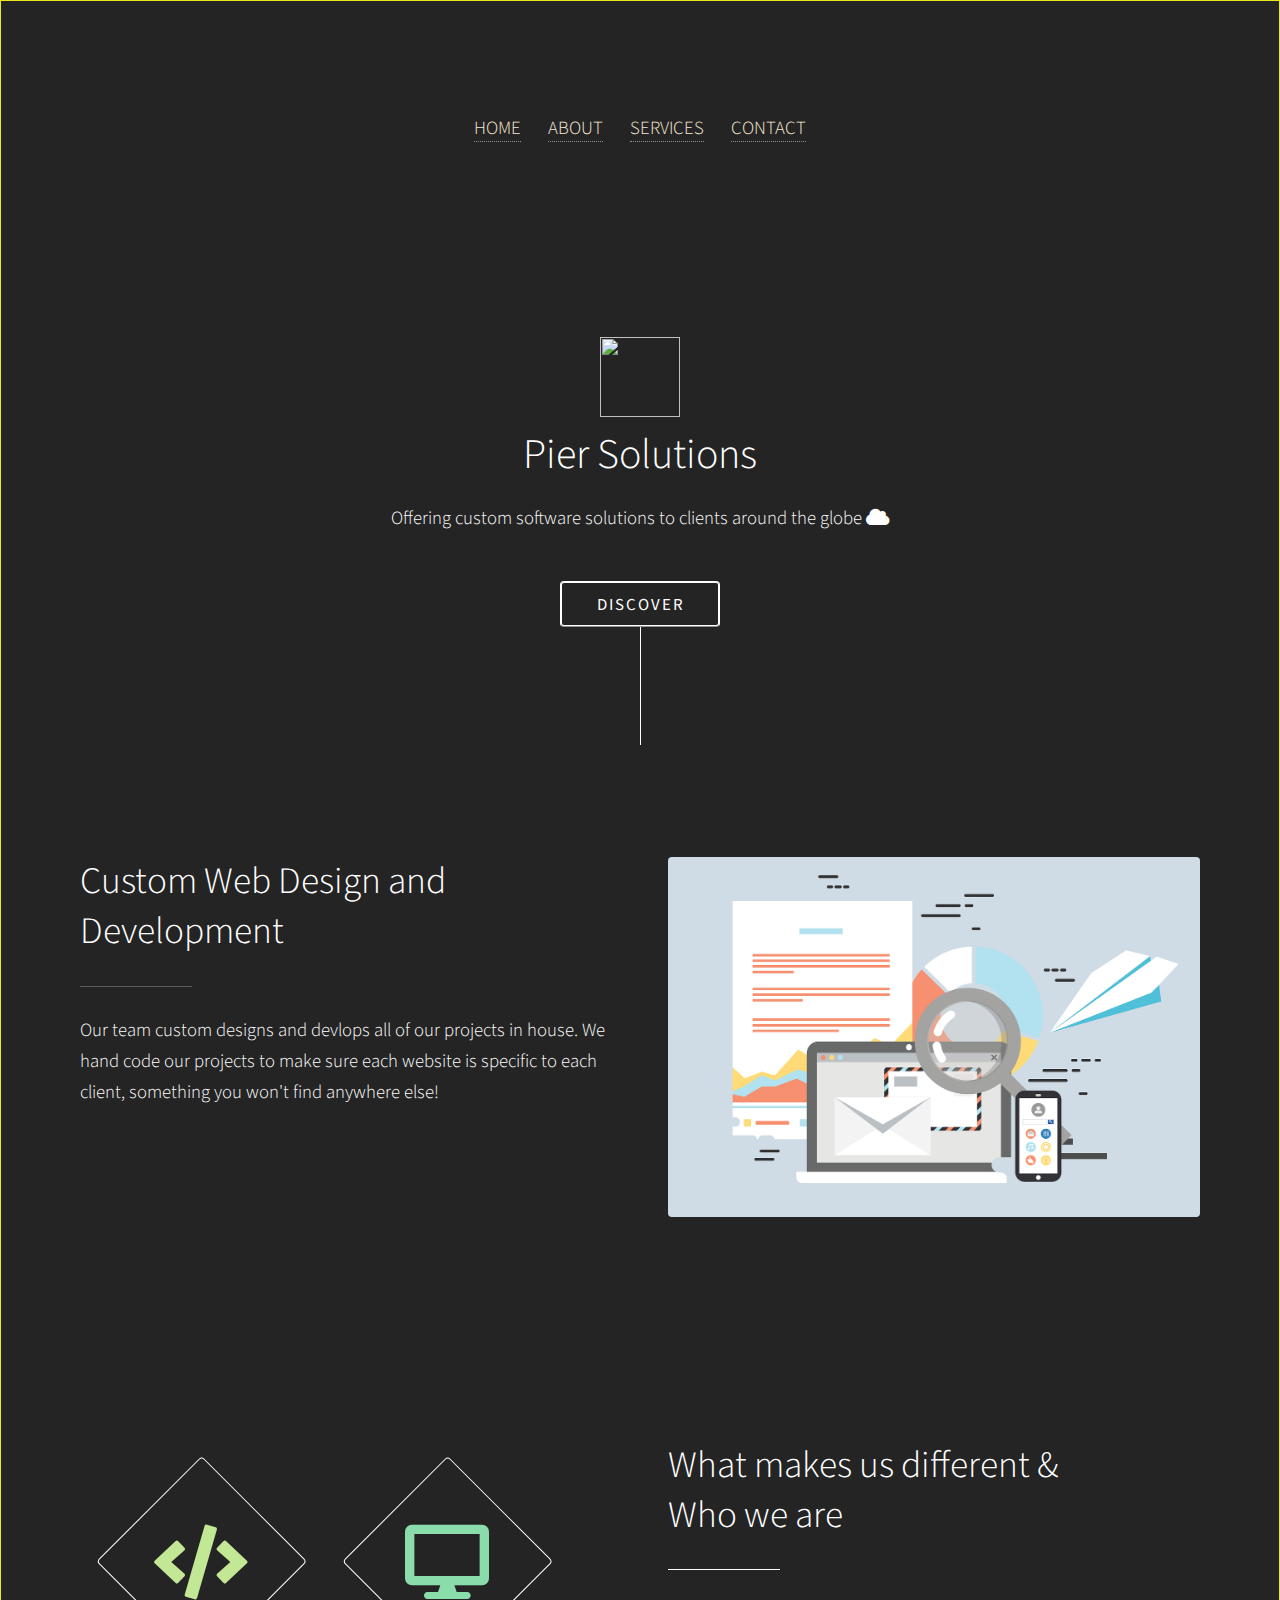
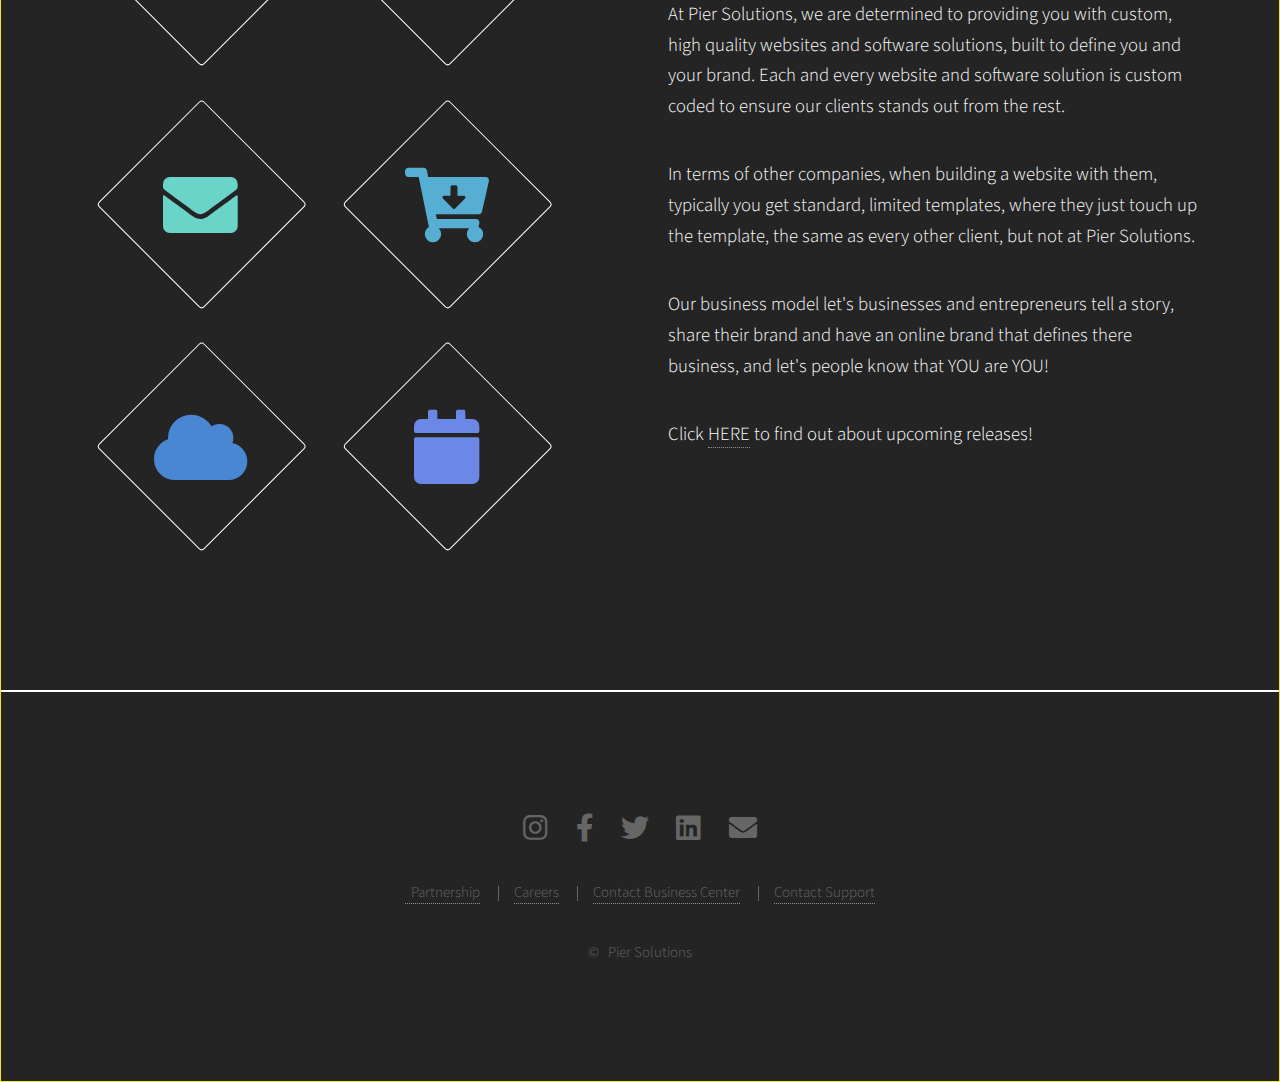
==== index.html @ cbd0a6d7 "Add files via upload" ====
<!DOCTYPE HTML>
<!--
	Photon by HTML5 UP
	html5up.net | @ajlkn
	Free for personal and commercial use under the CCA 3.0 license (html5up.net/license)
-->
<html>
	<head>
		<title>Home | Pier Solutions</title>
		<meta charset="utf-8" />
		<meta name="viewport" content="width=device-width, initial-scale=1, user-scalable=no" />
		<meta name="description" content="At Pier Solutions, we offer custom software solutions to clients around the globe!" />
        <meta name="author" content="Pier Solutions" />
		<link rel="stylesheet" href="assets/css/main.css" />
		<noscript><link rel="stylesheet" href="assets/css/noscript.css" /></noscript>
	</head>
	<body class="is-preload" style="border: 0.5px solid rgb(233, 233, 29);">		
		
		<section id="navbar">
			<ul class="icons">
				<!-- <img style="height: 100px; width: 100px; margin-right: 700px;" src="../piersolutions-master/img/pier-solutions-logo(update).png"> -->

				<li><a href="index.html"><span style="color: antiquewhite;" class="label">HOME</span></a></li>
				<li><a href="about.html"><span style="color: antiquewhite;">ABOUT</span></a></li>
				<div class="dropdown">
					<li><a href="services.html"><span style="color: antiquewhite;">SERVICES</span></a></li>
					<div class="dropdown-content">
					  <a href="services.html#softwaresolutions">SOFTWARE SOLUTIONS</a>
					  <a href="services.html#dashboard">PS SERVICES</a>
					  <a href="services.html">View All</a>
					</div>
				  </div>				
				  <li><a href="contact.html"><span style="color: antiquewhite;">CONTACT</span></a></li>

				

			</ul>
		</section>
	
		<!-- Header -->
			<section id="header">
				<div class="inner">
					<div class="space">
						<div class="stars">
				</div>
			</div>
					<!-- <span class="icon solid major fa-cloud"></span> -->
					<span><img style="height: 80px; width: 80px;" src="../piersolutions-master/img/pier-solutions-logo(update).png"></span>
					<h1> Pier Solutions <strong></strong><br />
					</h1>
					<p>Offering custom software solutions to clients around the globe <span class="icon solid fa-cloud"></span></p>
					<!-- <p>To find out about our newest software release, click below</p> -->
					<ul class="actions special">
						<li><a href="#one" class="button scrolly">Discover</a></li>
					</ul>
					
			</section>
		

		<!-- One -->
			<section id="one" class="main style1">
				<div class="container">
					<div class="row gtr-150">
						<div class="col-6 col-12-medium">
							<header class="major">
								<h2>Custom Web Design and Development<br />
								</h2>
							</header>
							<p>Our team custom designs and devlops all of our projects in house. We hand code our projects to make sure each website is specific to each client, something you won't find anywhere else!</p>
						</div>
						<div class="col-6 col-12-medium imp-medium">
							<span class="image fit"><img src="images/email-4284157_1280.png" alt="" /></span>
						</div>
					</div>
				</div>
			</section>

		<!-- Two -->
			<section id="two" class="main style2">
				<div class="container">
					<div class="row gtr-150">
						<div class="col-6 col-12-medium">
							<ul class="major-icons">
								<li><span class="icon solid style1 major fa-code"></span></li>
								<li><span class="icon solid style2 major fa-desktop"></span></li>
								<li><span class="icon solid style3 major fa-envelope"></span></li>
								<li><span class="icon solid style4 major fa-cart-arrow-down"></span></li>
								<li><span class="icon solid style5 major fa-cloud"></span></li>
								<li><span class="icon solid style6 major fa-calendar"></span></li>
							</ul>
						</div>
						<div class="col-6 col-12-medium">
							<header class="major">
								<h2>What makes us different & <br/>
								Who we are</h2>
							</header>
							<p>At Pier Solutions, we are determined to providing you with custom, high quality websites and software solutions, built to define you and your brand. Each and every website and software solution is custom coded to ensure our clients stands out from the rest.</p>
							<p>In terms of other companies, when building a website with them, typically you get standard, limited templates, where they just touch up the template, the same as every other client, but not at Pier Solutions.</p>
							<p>Our business model let's businesses and entrepreneurs tell a story, share their brand and have an online brand that defines there business, and let's people know that YOU are YOU!</p>
							<p>Click <a href="services.html">HERE</a> to find out about upcoming releases!</p>
						</div>
					</div>
				</div>
			</section>


			


			<!-- partner -->
					<!-- Three -->

		<!-- Five -->
		<!--
			<section id="five" class="main style1">
				<div class="container">
					<header class="major special">
						<h2>Elements</h2>
					</header>

					<section>
						<h4>Text</h4>
						<p>This is <b>bold</b> and this is <strong>strong</strong>. This is <i>italic</i> and this is <em>emphasized</em>.
						This is <sup>superscript</sup> text and this is <sub>subscript</sub> text.
						This is <u>underlined</u> and this is code: <code>for (;;) { ... }</code>. Finally, <a href="#">this is a link</a>.</p>
						<hr />
						<header>
							<h4>Heading with a Subtitle</h4>
							<p>Lorem ipsum dolor sit amet nullam id egestas urna aliquam</p>
						</header>
						<p>Nunc lacinia ante nunc ac lobortis. Interdum adipiscing gravida odio porttitor sem non mi integer non faucibus ornare mi ut ante amet placerat aliquet. Volutpat eu sed ante lacinia sapien lorem accumsan varius montes viverra nibh in adipiscing blandit tempus accumsan.</p>
						<header>
							<h5>Heading with a Subtitle</h5>
							<p>Lorem ipsum dolor sit amet nullam id egestas urna aliquam</p>
						</header>
						<p>Nunc lacinia ante nunc ac lobortis. Interdum adipiscing gravida odio porttitor sem non mi integer non faucibus ornare mi ut ante amet placerat aliquet. Volutpat eu sed ante lacinia sapien lorem accumsan varius montes viverra nibh in adipiscing blandit tempus accumsan.</p>
						<hr />
						<h2>Heading Level 2</h2>
						<h3>Heading Level 3</h3>
						<h4>Heading Level 4</h4>
						<h5>Heading Level 5</h5>
						<h6>Heading Level 6</h6>
						<hr />
						<h5>Blockquote</h5>
						<blockquote>Fringilla nisl. Donec accumsan interdum nisi, quis tincidunt felis sagittis eget tempus euismod. Vestibulum ante ipsum primis in faucibus vestibulum. Blandit adipiscing eu felis iaculis volutpat ac adipiscing accumsan faucibus. Vestibulum ante ipsum primis in faucibus lorem ipsum dolor sit amet nullam adipiscing eu felis.</blockquote>
						<h5>Preformatted</h5>
						<pre><code>i = 0;

while (!deck.isInOrder()) {
print 'Iteration ' + i;
deck.shuffle();
i++;
}

print 'It took ' + i + ' iterations to sort the deck.';</code></pre>
					</section>

					<section>
						<h4>Lists</h4>
						<div class="row">
							<div class="col-6 col-12-medium">
								<h5>Unordered</h5>
								<ul>
									<li>Dolor pulvinar etiam.</li>
									<li>Sagittis adipiscing.</li>
									<li>Felis enim feugiat.</li>
								</ul>
								<h5>Alternate</h5>
								<ul class="alt">
									<li>Dolor pulvinar etiam.</li>
									<li>Sagittis adipiscing.</li>
									<li>Felis enim feugiat.</li>
								</ul>
							</div>
							<div class="col-6 col-12-medium">
								<h5>Ordered</h5>
								<ol>
									<li>Dolor pulvinar etiam.</li>
									<li>Etiam vel felis viverra.</li>
									<li>Felis enim feugiat.</li>
									<li>Dolor pulvinar etiam.</li>
									<li>Etiam vel felis lorem.</li>
									<li>Felis enim et feugiat.</li>
								</ol>
								<h5>Icons</h5>
								<ul class="icons">
									<li><a href="#" class="icon brands fa-twitter"><span class="label">Twitter</span></a></li>
									<li><a href="#" class="icon brands fa-facebook-f"><span class="label">Facebook</span></a></li>
									<li><a href="#" class="icon brands fa-instagram"><span class="label">Instagram</span></a></li>
									<li><a href="#" class="icon brands fa-github"><span class="label">Github</span></a></li>
								</ul>
							</div>
						</div>
						<h5>Actions</h5>
						<div class="row">
							<div class="col-6 col-12-medium">
								<ul class="actions">
									<li><a href="#" class="button primary">Default</a></li>
									<li><a href="#" class="button">Default</a></li>
								</ul>
								<ul class="actions small">
									<li><a href="#" class="button primary small">Small</a></li>
									<li><a href="#" class="button small">Small</a></li>
								</ul>
								<ul class="actions stacked">
									<li><a href="#" class="button primary">Default</a></li>
									<li><a href="#" class="button">Default</a></li>
								</ul>
								<ul class="actions stacked">
									<li><a href="#" class="button primary small">Small</a></li>
									<li><a href="#" class="button small">Small</a></li>
								</ul>
							</div>
							<div class="col-6 col-12-medium">
								<ul class="actions stacked">
									<li><a href="#" class="button primary fit">Default</a></li>
									<li><a href="#" class="button fit">Default</a></li>
								</ul>
								<ul class="actions stacked">
									<li><a href="#" class="button primary small fit">Small</a></li>
									<li><a href="#" class="button small fit">Small</a></li>
								</ul>
							</div>
						</div>
					</section>

					<section>
						<h4>Table</h4>
						<h5>Default</h5>
						<div class="table-wrapper">
							<table>
								<thead>
									<tr>
										<th>Name</th>
										<th>Description</th>
										<th>Price</th>
									</tr>
								</thead>
								<tbody>
									<tr>
										<td>Item One</td>
										<td>Ante turpis integer aliquet porttitor.</td>
										<td>29.99</td>
									</tr>
									<tr>
										<td>Item Two</td>
										<td>Vis ac commodo adipiscing arcu aliquet.</td>
										<td>19.99</td>
									</tr>
									<tr>
										<td>Item Three</td>
										<td> Morbi faucibus arcu accumsan lorem.</td>
										<td>29.99</td>
									</tr>
									<tr>
										<td>Item Four</td>
										<td>Vitae integer tempus condimentum.</td>
										<td>19.99</td>
									</tr>
									<tr>
										<td>Item Five</td>
										<td>Ante turpis integer aliquet porttitor.</td>
										<td>29.99</td>
									</tr>
								</tbody>
								<tfoot>
									<tr>
										<td colspan="2"></td>
										<td>100.00</td>
									</tr>
								</tfoot>
							</table>
						</div>

						<h5>Alternate</h5>
						<div class="table-wrapper">
							<table class="alt">
								<thead>
									<tr>
										<th>Name</th>
										<th>Description</th>
										<th>Price</th>
									</tr>
								</thead>
								<tbody>
									<tr>
										<td>Item One</td>
										<td>Ante turpis integer aliquet porttitor.</td>
										<td>29.99</td>
									</tr>
									<tr>
										<td>Item Two</td>
										<td>Vis ac commodo adipiscing arcu aliquet.</td>
										<td>19.99</td>
									</tr>
									<tr>
										<td>Item Three</td>
										<td> Morbi faucibus arcu accumsan lorem.</td>
										<td>29.99</td>
									</tr>
									<tr>
										<td>Item Four</td>
										<td>Vitae integer tempus condimentum.</td>
										<td>19.99</td>
									</tr>
									<tr>
										<td>Item Five</td>
										<td>Ante turpis integer aliquet porttitor.</td>
										<td>29.99</td>
									</tr>
								</tbody>
								<tfoot>
									<tr>
										<td colspan="2"></td>
										<td>100.00</td>
									</tr>
								</tfoot>
							</table>
						</div>
					</section>

					<section>
						<h4>Buttons</h4>
						<ul class="actions">
							<li><a href="#" class="button primary">Primary</a></li>
							<li><a href="#" class="button">Default</a></li>
						</ul>
						<ul class="actions">
							<li><a href="#" class="button large">Large</a></li>
							<li><a href="#" class="button">Default</a></li>
							<li><a href="#" class="button small">Small</a></li>
						</ul>
						<ul class="actions fit">
							<li><a href="#" class="button fit">Fit</a></li>
							<li><a href="#" class="button primary fit">Fit</a></li>
							<li><a href="#" class="button fit">Fit</a></li>
						</ul>
						<ul class="actions fit small">
							<li><a href="#" class="button primary fit small">Fit + Small</a></li>
							<li><a href="#" class="button fit small">Fit + Small</a></li>
							<li><a href="#" class="button primary fit small">Fit + Small</a></li>
						</ul>
						<ul class="actions">
							<li><a href="#" class="button primary icon solid fa-download">Icon</a></li>
							<li><a href="#" class="button icon solid fa-download">Icon</a></li>
						</ul>
						<ul class="actions">
							<li><span class="button primary disabled">Disabled</span></li>
							<li><span class="button disabled">Disabled</span></li>
						</ul>
					</section>

					<section>
						<h4>Form</h4>
						<form method="post" action="#">
							<div class="row gtr-uniform gtr-50">
								<div class="col-6 col-12-xsmall">
									<input type="text" name="demo-name" id="demo-name" value="" placeholder="Name" />
								</div>
								<div class="col-6 col-12-xsmall">
									<input type="email" name="demo-email" id="demo-email" value="" placeholder="Email" />
								</div>
								<div class="col-12">
									<select name="demo-category" id="demo-category">
										<option value="">- Category -</option>
										<option value="1">Manufacturing</option>
										<option value="1">Shipping</option>
										<option value="1">Administration</option>
										<option value="1">Human Resources</option>
									</select>
								</div>
								<div class="col-4 col-12-small">
									<input type="radio" id="demo-priority-low" name="demo-priority" checked>
									<label for="demo-priority-low">Low</label>
								</div>
								<div class="col-4 col-12-small">
									<input type="radio" id="demo-priority-normal" name="demo-priority">
									<label for="demo-priority-normal">Normal</label>
								</div>
								<div class="col-4 col-12-small">
									<input type="radio" id="demo-priority-high" name="demo-priority">
									<label for="demo-priority-high">High</label>
								</div>
								<div class="col-6 col-12-small">
									<input type="checkbox" id="demo-copy" name="demo-copy">
									<label for="demo-copy">Email me a copy</label>
								</div>
								<div class="col-6 col-12-small">
									<input type="checkbox" id="demo-human" name="demo-human" checked>
									<label for="demo-human">Not a robot</label>
								</div>
								<div class="col-12">
									<textarea name="demo-message" id="demo-message" placeholder="Enter your message" rows="6"></textarea>
								</div>
								<div class="col-12">
									<ul class="actions">
										<li><input type="submit" value="Send Message" class="primary" /></li>
										<li><input type="reset" value="Reset" /></li>
									</ul>
								</div>
							</div>
						</form>
					</section>

					<section>
						<h4>Image</h4>
						<h5>Fit</h5>
						<div class="box alt">
							<div class="row gtr-uniform gtr-50">
								<div class="col-12"><span class="image fit"><img src="images/pic06.jpg" alt="" /></span></div>
								<div class="col-4"><span class="image fit"><img src="images/pic02.jpg" alt="" /></span></div>
								<div class="col-4"><span class="image fit"><img src="images/pic03.jpg" alt="" /></span></div>
								<div class="col-4"><span class="image fit"><img src="images/pic04.jpg" alt="" /></span></div>
								<div class="col-4"><span class="image fit"><img src="images/pic03.jpg" alt="" /></span></div>
								<div class="col-4"><span class="image fit"><img src="images/pic04.jpg" alt="" /></span></div>
								<div class="col-4"><span class="image fit"><img src="images/pic02.jpg" alt="" /></span></div>
								<div class="col-4"><span class="image fit"><img src="images/pic04.jpg" alt="" /></span></div>
								<div class="col-4"><span class="image fit"><img src="images/pic02.jpg" alt="" /></span></div>
								<div class="col-4"><span class="image fit"><img src="images/pic03.jpg" alt="" /></span></div>
							</div>
						</div>
						<h5>Left &amp; Right</h5>
						<p><span class="image left"><img src="images/pic05.jpg" alt="" /></span>Fringilla nisl. Donec accumsan interdum nisi, quis tincidunt felis sagittis eget. tempus euismod. Vestibulum ante ipsum primis in faucibus vestibulum. Blandit adipiscing eu felis iaculis volutpat ac adipiscing accumsan eu faucibus. Integer ac pellentesque praesent tincidunt felis sagittis eget. tempus euismod. Vestibulum ante ipsum primis in faucibus vestibulum. Blandit adipiscing eu felis iaculis volutpat ac adipiscing accumsan eu faucibus. Integer ac pellentesque praesent. Donec accumsan interdum nisi, quis tincidunt felis sagittis eget. tempus euismod. Vestibulum ante ipsum primis in faucibus vestibulum. Blandit adipiscing eu felis iaculis volutpat ac adipiscing accumsan eu faucibus. Integer ac pellentesque praesent tincidunt felis sagittis eget. tempus euismod. Vestibulum ante ipsum primis in faucibus vestibulum. Blandit adipiscing eu felis iaculis volutpat ac adipiscing accumsan eu faucibus. Integer ac pellentesque praesent. Blandit adipiscing eu felis iaculis volutpat ac adipiscing accumsan eu faucibus. Integer ac pellentesque praesent tincidunt felis sagittis eget. tempus euismod. Vestibulum ante ipsum primis in faucibus vestibulum. Blandit adipiscing eu felis iaculis volutpat ac adipiscing accumsan eu faucibus. Integer ac pellentesque praesent.</p>
						<p><span class="image right"><img src="images/pic05.jpg" alt="" /></span>Fringilla nisl. Donec accumsan interdum nisi, quis tincidunt felis sagittis eget. tempus euismod. Vestibulum ante ipsum primis in faucibus vestibulum. Blandit adipiscing eu felis iaculis volutpat ac adipiscing accumsan eu faucibus. Integer ac pellentesque praesent tincidunt felis sagittis eget. tempus euismod. Vestibulum ante ipsum primis in faucibus vestibulum. Blandit adipiscing eu felis iaculis volutpat ac adipiscing accumsan eu faucibus. Integer ac pellentesque praesent. Donec accumsan interdum nisi, quis tincidunt felis sagittis eget. tempus euismod. Vestibulum ante ipsum primis in faucibus vestibulum. Blandit adipiscing eu felis iaculis volutpat ac adipiscing accumsan eu faucibus. Integer ac pellentesque praesent tincidunt felis sagittis eget. tempus euismod. Vestibulum ante ipsum primis in faucibus vestibulum. Blandit adipiscing eu felis iaculis volutpat ac adipiscing accumsan eu faucibus. Integer ac pellentesque praesent. Blandit adipiscing eu felis iaculis volutpat ac adipiscing accumsan eu faucibus. Integer ac pellentesque praesent tincidunt felis sagittis eget. tempus euismod. Vestibulum ante ipsum primis in faucibus vestibulum. Blandit adipiscing eu felis iaculis volutpat ac adipiscing accumsan eu faucibus. Integer ac pellentesque praesent.</p>
					</section>

				</div>
			</section>
		-->
<hr class="new5">
<style>

 hr.new5 {
  border: 0.25px solid white;
}
</style>
		<!-- Footer -->
		<section id="footer">
			<ul class="icons">
				<li><a href="https://instagram.com/piersolutions.ca" class="icon brands alt fa-instagram"><span class="label">Instagram</span></a></li>
				<li><a href="https://facebook.com/piersolutions" class="icon brands alt fa-facebook-f"><span class="label">Facebook</span></a></li>
				<li><a href="https://twitter.com/piersolutionsca" class="icon brands alt fa-twitter"><span class="label">Twitter</span></a></li>
				<li><a href="https://linkedin.com/in/piersolutions" class="icon brands alt fa-linkedin"><span class="label">GitHub</span></a></li>
				<li><a href="mailto:contact@piersolutions.ca" class="icon solid alt fa-envelope"><span class="label">Email</span></a></li>

			</ul>
			<ul class="copyright">
				<a href="partnership.html"><li><span>&nbsp; Partnership</span></li></a>
				<a href="careers.html"><li><span>Careers</span></a></li>
				<a href="businesscentercontact.html"><li><span>Contact Business Center</span></a></li>
				<a href="contact.html"><li><span>Contact Support</span></a></li>
			</ul>
			<ul class="copyright">
				<li><span>&copy; &nbsp; Pier Solutions</span></li>
			</ul>
		</section>

		<!-- Scripts -->
			<script src="assets/js/jquery.min.js"></script>
			<script src="assets/js/jquery.scrolly.min.js"></script>
			<script src="assets/js/browser.min.js"></script>
			<script src="assets/js/breakpoints.min.js"></script>
			<script src="assets/js/util.js"></script>
			<script src="assets/js/main.js"></script>

	</body>
</html>
---- assets/css/main.css ----
@import url("fontawesome-all.min.css");
@import url("https://fonts.googleapis.com/css?family=Source+Sans+Pro:300,300italic,400,400italic");

/*
	Photon by HTML5 UP
	html5up.net | @ajlkn
	Free for personal and commercial use under the CCA 3.0 license (html5up.net/license)
*/

html, body, div, span, applet, object,
iframe, h1, h2, h3, h4, h5, h6, p, blockquote,
pre, a, abbr, acronym, address, big, cite,
code, del, dfn, em, img, ins, kbd, q, s, samp,
small, strike, strong, sub, sup, tt, var, b,
u, i, center, dl, dt, dd, ol, ul, li, fieldset,
form, label, legend, table, caption, tbody,
tfoot, thead, tr, th, td, article, aside,
canvas, details, embed, figure, figcaption,
footer, header, hgroup, menu, nav, output, ruby,
section, summary, time, mark, audio, video {
	margin: 0;
	padding: 0;
	border: 0;
	font-size: 100%;
	font: inherit;
	vertical-align: baseline;}

article, aside, details, figcaption, figure,
footer, header, hgroup, menu, nav, section {
	display: block;}

body {
	line-height: 1;
}

ol, ul {
	list-style: none;
}

blockquote, q {
	quotes: none;
}

	blockquote:before, blockquote:after, q:before, q:after {
		content: '';
		content: none;
	}

table {
	border-collapse: collapse;
	border-spacing: 0;
}

body {
	-webkit-text-size-adjust: none;
}

mark {
	background-color: transparent;
	color: inherit;
}

input::-moz-focus-inner {
	border: 0;
	padding: 0;
}

input, select, textarea {
	-moz-appearance: none;
	-webkit-appearance: none;
	-ms-appearance: none;
	appearance: none;
}

/* Basic */

	html {
		box-sizing: border-box;
	}

	*, *:before, *:after {
		box-sizing: inherit;
	}

	body {
		background-color: #242424;
		color: #666;
		/* background: url('../../images/papers.co-au82-macbook-background-official-apple-pop-dark-illustration-art-36-3840x2400-4k-wallpaper.jpg'); */
	}

		body.is-preload *, body.is-preload *:before, body.is-preload *:after {
			-moz-animation: none !important;
			-webkit-animation: none !important;
			-ms-animation: none !important;
			animation: none !important;
			-moz-transition: none !important;
			-webkit-transition: none !important;
			-ms-transition: none !important;
			transition: none !important;
		}

	body, input, select, textarea {
		color: #666;
		font-family: "Source Sans Pro", Helvetica, sans-serif;
		font-size: 16pt;
		font-weight: 300;
		line-height: 1.65em;
	}

	a {
		-moz-transition: color 0.2s ease-in-out, border-color 0.2s ease-in-out;
		-webkit-transition: color 0.2s ease-in-out, border-color 0.2s ease-in-out;
		-ms-transition: color 0.2s ease-in-out, border-color 0.2s ease-in-out;
		transition: color 0.2s ease-in-out, border-color 0.2s ease-in-out;
		border-bottom: dotted 1px #666;
		color: inherit;
		text-decoration: none;
	}

		a:hover {
			border-bottom-color: transparent !important;
			color: #6bd4c8;
		}

	strong, b {
		color: #555;
		font-weight: 400;
	}

	em, i {
		font-style: italic;
	}

	p {
		margin: 0 0 2em 0;
	}

	h1, h2, h3, h4, h5, h6 {
		color: #555;
		line-height: 1em;
		margin: 0 0 1em 0;
	}

		h1 a, h2 a, h3 a, h4 a, h5 a, h6 a {
			color: inherit;
			text-decoration: none;
		}

	h1 {
		font-size: 2.25em;
		line-height: 1.35em;
	}

	h2 {
		font-size: 2em;
		line-height: 1.35em;
	}

	h3 {
		font-size: 1.35em;
		line-height: 1.5em;
	}

	h4 {
		font-size: 1.25em;
		line-height: 1.5em;
	}

	h5 {
		font-size: 0.9em;
		line-height: 1.5em;
	}

	h6 {
		font-size: 0.7em;
		line-height: 1.5em;
	}

	sub {
		font-size: 0.8em;
		position: relative;
		top: 0.5em;
	}

	sup {
		font-size: 0.8em;
		position: relative;
		top: -0.5em;
	}

	hr {
		/* border: 0;
		border-bottom: solid 1px rgba(144, 144, 144, 0.5);
		margin: 2em 0; */
	}

		hr.major {
			margin: 3em 0;
		}

	blockquote {
		border-left: solid 4px rgba(144, 144, 144, 0.5);
		font-style: italic;
		margin: 0 0 2em 0;
		padding: 0.5em 0 0.5em 2em;
	}

	code {
		background: rgba(144, 144, 144, 0.075);
		border-radius: 4px;
		border: solid 1px rgba(144, 144, 144, 0.5);
		font-family: "Courier New", monospace;
		font-size: 0.9em;
		margin: 0 0.25em;
		padding: 0.25em 0.65em;
	}

	pre {
		-webkit-overflow-scrolling: touch;
		font-family: "Courier New", monospace;
		font-size: 0.9em;
		margin: 0 0 2em 0;
	}

		pre code {
			display: block;
			line-height: 1.75em;
			padding: 1em 1.5em;
			overflow-x: auto;
		}

	.align-left {
		text-align: left;
	}

	.align-center {
		text-align: center;
	}

	.align-right {
		text-align: right;
	}

/* Container */

	.container {
		margin: 0 auto;
		max-width: calc(100% - 4em);
		width: 60em;
	}

		.container.xsmall {
			width: 15em;
		}

		.container.small {
			width: 30em;
		}

		.container.medium {
			width: 45em;
		}

		.container.large {
			width: 75em;
		}

		.container.xlarge {
			width: 90em;
		}

		.container.max {
			width: 100%;
		}

		@media screen and (max-width: 980px) {

			.container {
				max-width: 100% !important;
				width: 100% !important;
			}

		}

		@media screen and (max-width: 480px) {

			.container {
				max-width: calc(100% - 3em);
			}

		}

/* Row */

	.row {
		display: flex;
		flex-wrap: wrap;
		box-sizing: border-box;
		align-items: stretch;
	}

		.row > * {
			box-sizing: border-box;
		}

		.row.gtr-uniform > * > :last-child {
			margin-bottom: 0;
		}

		.row.aln-left {
			justify-content: flex-start;
		}

		.row.aln-center {
			justify-content: center;
		}

		.row.aln-right {
			justify-content: flex-end;
		}

		.row.aln-top {
			align-items: flex-start;
		}

		.row.aln-middle {
			align-items: center;
		}

		.row.aln-bottom {
			align-items: flex-end;
		}

		.row > .imp {
			order: -1;
		}

		.row > .col-1 {
			width: 8.33333%;
		}

		.row > .off-1 {
			margin-left: 8.33333%;
		}

		.row > .col-2 {
			width: 16.66667%;
		}

		.row > .off-2 {
			margin-left: 16.66667%;
		}

		.row > .col-3 {
			width: 25%;
		}

		.row > .off-3 {
			margin-left: 25%;
		}

		.row > .col-4 {
			width: 33.33333%;
		}

		.row > .off-4 {
			margin-left: 33.33333%;
		}

		.row > .col-5 {
			width: 41.66667%;
		}

		.row > .off-5 {
			margin-left: 41.66667%;
		}

		.row > .col-6 {
			width: 50%;
		}

		.row > .off-6 {
			margin-left: 50%;
		}

		.row > .col-7 {
			width: 58.33333%;
		}

		.row > .off-7 {
			margin-left: 58.33333%;
		}

		.row > .col-8 {
			width: 66.66667%;
		}

		.row > .off-8 {
			margin-left: 66.66667%;
		}

		.row > .col-9 {
			width: 75%;
		}

		.row > .off-9 {
			margin-left: 75%;
		}

		.row > .col-10 {
			width: 83.33333%;
		}

		.row > .off-10 {
			margin-left: 83.33333%;
		}

		.row > .col-11 {
			width: 91.66667%;
		}

		.row > .off-11 {
			margin-left: 91.66667%;
		}

		.row > .col-12 {
			width: 100%;
		}

		.row > .off-12 {
			margin-left: 100%;
		}

		.row.gtr-0 {
			margin-top: 0;
			margin-left: 0em;
		}

			.row.gtr-0 > * {
				padding: 0 0 0 0em;
			}

			.row.gtr-0.gtr-uniform {
				margin-top: 0em;
			}

				.row.gtr-0.gtr-uniform > * {
					padding-top: 0em;
				}

		.row.gtr-25 {
			margin-top: 0;
			margin-left: -0.5em;
		}

			.row.gtr-25 > * {
				padding: 0 0 0 0.5em;
			}

			.row.gtr-25.gtr-uniform {
				margin-top: -0.5em;
			}

				.row.gtr-25.gtr-uniform > * {
					padding-top: 0.5em;
				}

		.row.gtr-50 {
			margin-top: 0;
			margin-left: -1em;
		}

			.row.gtr-50 > * {
				padding: 0 0 0 1em;
			}

			.row.gtr-50.gtr-uniform {
				margin-top: -1em;
			}

				.row.gtr-50.gtr-uniform > * {
					padding-top: 1em;
				}

		.row {
			margin-top: 0;
			margin-left: -2em;
		}

			.row > * {
				padding: 0 0 0 2em;
			}

			.row.gtr-uniform {
				margin-top: -2em;
			}

				.row.gtr-uniform > * {
					padding-top: 2em;
				}

		.row.gtr-150 {
			margin-top: 0;
			margin-left: -3em;
		}

			.row.gtr-150 > * {
				padding: 0 0 0 3em;
			}

			.row.gtr-150.gtr-uniform {
				margin-top: -3em;
			}

				.row.gtr-150.gtr-uniform > * {
					padding-top: 3em;
				}

		.row.gtr-200 {
			margin-top: 0;
			margin-left: -4em;
		}

			.row.gtr-200 > * {
				padding: 0 0 0 4em;
			}

			.row.gtr-200.gtr-uniform {
				margin-top: -4em;
			}

				.row.gtr-200.gtr-uniform > * {
					padding-top: 4em;
				}

		@media screen and (max-width: 1680px) {

			.row {
				display: flex;
				flex-wrap: wrap;
				box-sizing: border-box;
				align-items: stretch;
			}

				.row > * {
					box-sizing: border-box;
				}

				.row.gtr-uniform > * > :last-child {
					margin-bottom: 0;
				}

				.row.aln-left {
					justify-content: flex-start;
				}

				.row.aln-center {
					justify-content: center;
				}

				.row.aln-right {
					justify-content: flex-end;
				}

				.row.aln-top {
					align-items: flex-start;
				}

				.row.aln-middle {
					align-items: center;
				}

				.row.aln-bottom {
					align-items: flex-end;
				}

				.row > .imp-xlarge {
					order: -1;
				}

				.row > .col-1-xlarge {
					width: 8.33333%;
				}

				.row > .off-1-xlarge {
					margin-left: 8.33333%;
				}

				.row > .col-2-xlarge {
					width: 16.66667%;
				}

				.row > .off-2-xlarge {
					margin-left: 16.66667%;
				}

				.row > .col-3-xlarge {
					width: 25%;
				}

				.row > .off-3-xlarge {
					margin-left: 25%;
				}

				.row > .col-4-xlarge {
					width: 33.33333%;
				}

				.row > .off-4-xlarge {
					margin-left: 33.33333%;
				}

				.row > .col-5-xlarge {
					width: 41.66667%;
				}

				.row > .off-5-xlarge {
					margin-left: 41.66667%;
				}

				.row > .col-6-xlarge {
					width: 50%;
				}

				.row > .off-6-xlarge {
					margin-left: 50%;
				}

				.row > .col-7-xlarge {
					width: 58.33333%;
				}

				.row > .off-7-xlarge {
					margin-left: 58.33333%;
				}

				.row > .col-8-xlarge {
					width: 66.66667%;
				}

				.row > .off-8-xlarge {
					margin-left: 66.66667%;
				}

				.row > .col-9-xlarge {
					width: 75%;
				}

				.row > .off-9-xlarge {
					margin-left: 75%;
				}

				.row > .col-10-xlarge {
					width: 83.33333%;
				}

				.row > .off-10-xlarge {
					margin-left: 83.33333%;
				}

				.row > .col-11-xlarge {
					width: 91.66667%;
				}

				.row > .off-11-xlarge {
					margin-left: 91.66667%;
				}

				.row > .col-12-xlarge {
					width: 100%;
				}

				.row > .off-12-xlarge {
					margin-left: 100%;
				}

				.row.gtr-0 {
					margin-top: 0;
					margin-left: 0em;
				}

					.row.gtr-0 > * {
						padding: 0 0 0 0em;
					}

					.row.gtr-0.gtr-uniform {
						margin-top: 0em;
					}

						.row.gtr-0.gtr-uniform > * {
							padding-top: 0em;
						}

				.row.gtr-25 {
					margin-top: 0;
					margin-left: -0.5em;
				}

					.row.gtr-25 > * {
						padding: 0 0 0 0.5em;
					}

					.row.gtr-25.gtr-uniform {
						margin-top: -0.5em;
					}

						.row.gtr-25.gtr-uniform > * {
							padding-top: 0.5em;
						}

				.row.gtr-50 {
					margin-top: 0;
					margin-left: -1em;
				}

					.row.gtr-50 > * {
						padding: 0 0 0 1em;
					}

					.row.gtr-50.gtr-uniform {
						margin-top: -1em;
					}

						.row.gtr-50.gtr-uniform > * {
							padding-top: 1em;
						}

				.row {
					margin-top: 0;
					margin-left: -2em;
				}

					.row > * {
						padding: 0 0 0 2em;
					}

					.row.gtr-uniform {
						margin-top: -2em;
					}

						.row.gtr-uniform > * {
							padding-top: 2em;
						}

				.row.gtr-150 {
					margin-top: 0;
					margin-left: -3em;
				}

					.row.gtr-150 > * {
						padding: 0 0 0 3em;
					}

					.row.gtr-150.gtr-uniform {
						margin-top: -3em;
					}

						.row.gtr-150.gtr-uniform > * {
							padding-top: 3em;
						}

				.row.gtr-200 {
					margin-top: 0;
					margin-left: -4em;
				}

					.row.gtr-200 > * {
						padding: 0 0 0 4em;
					}

					.row.gtr-200.gtr-uniform {
						margin-top: -4em;
					}

						.row.gtr-200.gtr-uniform > * {
							padding-top: 4em;
						}

		}

		@media screen and (max-width: 1140px) {

			.row {
				display: flex;
				flex-wrap: wrap;
				box-sizing: border-box;
				align-items: stretch;
			}

				.row > * {
					box-sizing: border-box;
				}

				.row.gtr-uniform > * > :last-child {
					margin-bottom: 0;
				}

				.row.aln-left {
					justify-content: flex-start;
				}

				.row.aln-center {
					justify-content: center;
				}

				.row.aln-right {
					justify-content: flex-end;
				}

				.row.aln-top {
					align-items: flex-start;
				}

				.row.aln-middle {
					align-items: center;
				}

				.row.aln-bottom {
					align-items: flex-end;
				}

				.row > .imp-large {
					order: -1;
				}

				.row > .col-1-large {
					width: 8.33333%;
				}

				.row > .off-1-large {
					margin-left: 8.33333%;
				}

				.row > .col-2-large {
					width: 16.66667%;
				}

				.row > .off-2-large {
					margin-left: 16.66667%;
				}

				.row > .col-3-large {
					width: 25%;
				}

				.row > .off-3-large {
					margin-left: 25%;
				}

				.row > .col-4-large {
					width: 33.33333%;
				}

				.row > .off-4-large {
					margin-left: 33.33333%;
				}

				.row > .col-5-large {
					width: 41.66667%;
				}

				.row > .off-5-large {
					margin-left: 41.66667%;
				}

				.row > .col-6-large {
					width: 50%;
				}

				.row > .off-6-large {
					margin-left: 50%;
				}

				.row > .col-7-large {
					width: 58.33333%;
				}

				.row > .off-7-large {
					margin-left: 58.33333%;
				}

				.row > .col-8-large {
					width: 66.66667%;
				}

				.row > .off-8-large {
					margin-left: 66.66667%;
				}

				.row > .col-9-large {
					width: 75%;
				}

				.row > .off-9-large {
					margin-left: 75%;
				}

				.row > .col-10-large {
					width: 83.33333%;
				}

				.row > .off-10-large {
					margin-left: 83.33333%;
				}

				.row > .col-11-large {
					width: 91.66667%;
				}

				.row > .off-11-large {
					margin-left: 91.66667%;
				}

				.row > .col-12-large {
					width: 100%;
				}

				.row > .off-12-large {
					margin-left: 100%;
				}

				.row.gtr-0 {
					margin-top: 0;
					margin-left: 0em;
				}

					.row.gtr-0 > * {
						padding: 0 0 0 0em;
					}

					.row.gtr-0.gtr-uniform {
						margin-top: 0em;
					}

						.row.gtr-0.gtr-uniform > * {
							padding-top: 0em;
						}

				.row.gtr-25 {
					margin-top: 0;
					margin-left: -0.5em;
				}

					.row.gtr-25 > * {
						padding: 0 0 0 0.5em;
					}

					.row.gtr-25.gtr-uniform {
						margin-top: -0.5em;
					}

						.row.gtr-25.gtr-uniform > * {
							padding-top: 0.5em;
						}

				.row.gtr-50 {
					margin-top: 0;
					margin-left: -1em;
				}

					.row.gtr-50 > * {
						padding: 0 0 0 1em;
					}

					.row.gtr-50.gtr-uniform {
						margin-top: -1em;
					}

						.row.gtr-50.gtr-uniform > * {
							padding-top: 1em;
						}

				.row {
					margin-top: 0;
					margin-left: -2em;
				}

					.row > * {
						padding: 0 0 0 2em;
					}

					.row.gtr-uniform {
						margin-top: -2em;
					}

						.row.gtr-uniform > * {
							padding-top: 2em;
						}

				.row.gtr-150 {
					margin-top: 0;
					margin-left: -3em;
				}

					.row.gtr-150 > * {
						padding: 0 0 0 3em;
					}

					.row.gtr-150.gtr-uniform {
						margin-top: -3em;
					}

						.row.gtr-150.gtr-uniform > * {
							padding-top: 3em;
						}

				.row.gtr-200 {
					margin-top: 0;
					margin-left: -4em;
				}

					.row.gtr-200 > * {
						padding: 0 0 0 4em;
					}

					.row.gtr-200.gtr-uniform {
						margin-top: -4em;
					}

						.row.gtr-200.gtr-uniform > * {
							padding-top: 4em;
						}

		}

		@media screen and (max-width: 980px) {

			.row {
				display: flex;
				flex-wrap: wrap;
				box-sizing: border-box;
				align-items: stretch;
			}

				.row > * {
					box-sizing: border-box;
				}

				.row.gtr-uniform > * > :last-child {
					margin-bottom: 0;
				}

				.row.aln-left {
					justify-content: flex-start;
				}

				.row.aln-center {
					justify-content: center;
				}

				.row.aln-right {
					justify-content: flex-end;
				}

				.row.aln-top {
					align-items: flex-start;
				}

				.row.aln-middle {
					align-items: center;
				}

				.row.aln-bottom {
					align-items: flex-end;
				}

				.row > .imp-medium {
					order: -1;
				}

				.row > .col-1-medium {
					width: 8.33333%;
				}

				.row > .off-1-medium {
					margin-left: 8.33333%;
				}

				.row > .col-2-medium {
					width: 16.66667%;
				}

				.row > .off-2-medium {
					margin-left: 16.66667%;
				}

				.row > .col-3-medium {
					width: 25%;
				}

				.row > .off-3-medium {
					margin-left: 25%;
				}

				.row > .col-4-medium {
					width: 33.33333%;
				}

				.row > .off-4-medium {
					margin-left: 33.33333%;
				}

				.row > .col-5-medium {
					width: 41.66667%;
				}

				.row > .off-5-medium {
					margin-left: 41.66667%;
				}

				.row > .col-6-medium {
					width: 50%;
				}

				.row > .off-6-medium {
					margin-left: 50%;
				}

				.row > .col-7-medium {
					width: 58.33333%;
				}

				.row > .off-7-medium {
					margin-left: 58.33333%;
				}

				.row > .col-8-medium {
					width: 66.66667%;
				}

				.row > .off-8-medium {
					margin-left: 66.66667%;
				}

				.row > .col-9-medium {
					width: 75%;
				}

				.row > .off-9-medium {
					margin-left: 75%;
				}

				.row > .col-10-medium {
					width: 83.33333%;
				}

				.row > .off-10-medium {
					margin-left: 83.33333%;
				}

				.row > .col-11-medium {
					width: 91.66667%;
				}

				.row > .off-11-medium {
					margin-left: 91.66667%;
				}

				.row > .col-12-medium {
					width: 100%;
				}

				.row > .off-12-medium {
					margin-left: 100%;
				}

				.row.gtr-0 {
					margin-top: 0;
					margin-left: 0em;
				}

					.row.gtr-0 > * {
						padding: 0 0 0 0em;
					}

					.row.gtr-0.gtr-uniform {
						margin-top: 0em;
					}

						.row.gtr-0.gtr-uniform > * {
							padding-top: 0em;
						}

				.row.gtr-25 {
					margin-top: 0;
					margin-left: -0.5em;
				}

					.row.gtr-25 > * {
						padding: 0 0 0 0.5em;
					}

					.row.gtr-25.gtr-uniform {
						margin-top: -0.5em;
					}

						.row.gtr-25.gtr-uniform > * {
							padding-top: 0.5em;
						}

				.row.gtr-50 {
					margin-top: 0;
					margin-left: -1em;
				}

					.row.gtr-50 > * {
						padding: 0 0 0 1em;
					}

					.row.gtr-50.gtr-uniform {
						margin-top: -1em;
					}

						.row.gtr-50.gtr-uniform > * {
							padding-top: 1em;
						}

				.row {
					margin-top: 0;
					margin-left: -2em;
				}

					.row > * {
						padding: 0 0 0 2em;
					}

					.row.gtr-uniform {
						margin-top: -2em;
					}

						.row.gtr-uniform > * {
							padding-top: 2em;
						}

				.row.gtr-150 {
					margin-top: 0;
					margin-left: -3em;
				}

					.row.gtr-150 > * {
						padding: 0 0 0 3em;
					}

					.row.gtr-150.gtr-uniform {
						margin-top: -3em;
					}

						.row.gtr-150.gtr-uniform > * {
							padding-top: 3em;
						}

				.row.gtr-200 {
					margin-top: 0;
					margin-left: -4em;
				}

					.row.gtr-200 > * {
						padding: 0 0 0 4em;
					}

					.row.gtr-200.gtr-uniform {
						margin-top: -4em;
					}

						.row.gtr-200.gtr-uniform > * {
							padding-top: 4em;
						}

		}

		@media screen and (max-width: 736px) {

			.row {
				display: flex;
				flex-wrap: wrap;
				box-sizing: border-box;
				align-items: stretch;
			}

				.row > * {
					box-sizing: border-box;
				}

				.row.gtr-uniform > * > :last-child {
					margin-bottom: 0;
				}

				.row.aln-left {
					justify-content: flex-start;
				}

				.row.aln-center {
					justify-content: center;
				}

				.row.aln-right {
					justify-content: flex-end;
				}

				.row.aln-top {
					align-items: flex-start;
				}

				.row.aln-middle {
					align-items: center;
				}

				.row.aln-bottom {
					align-items: flex-end;
				}

				.row > .imp-small {
					order: -1;
				}

				.row > .col-1-small {
					width: 8.33333%;
				}

				.row > .off-1-small {
					margin-left: 8.33333%;
				}

				.row > .col-2-small {
					width: 16.66667%;
				}

				.row > .off-2-small {
					margin-left: 16.66667%;
				}

				.row > .col-3-small {
					width: 25%;
				}

				.row > .off-3-small {
					margin-left: 25%;
				}

				.row > .col-4-small {
					width: 33.33333%;
				}

				.row > .off-4-small {
					margin-left: 33.33333%;
				}

				.row > .col-5-small {
					width: 41.66667%;
				}

				.row > .off-5-small {
					margin-left: 41.66667%;
				}

				.row > .col-6-small {
					width: 50%;
				}

				.row > .off-6-small {
					margin-left: 50%;
				}

				.row > .col-7-small {
					width: 58.33333%;
				}

				.row > .off-7-small {
					margin-left: 58.33333%;
				}

				.row > .col-8-small {
					width: 66.66667%;
				}

				.row > .off-8-small {
					margin-left: 66.66667%;
				}

				.row > .col-9-small {
					width: 75%;
				}

				.row > .off-9-small {
					margin-left: 75%;
				}

				.row > .col-10-small {
					width: 83.33333%;
				}

				.row > .off-10-small {
					margin-left: 83.33333%;
				}

				.row > .col-11-small {
					width: 91.66667%;
				}

				.row > .off-11-small {
					margin-left: 91.66667%;
				}

				.row > .col-12-small {
					width: 100%;
				}

				.row > .off-12-small {
					margin-left: 100%;
				}

				.row.gtr-0 {
					margin-top: 0;
					margin-left: 0em;
				}

					.row.gtr-0 > * {
						padding: 0 0 0 0em;
					}

					.row.gtr-0.gtr-uniform {
						margin-top: 0em;
					}

						.row.gtr-0.gtr-uniform > * {
							padding-top: 0em;
						}

				.row.gtr-25 {
					margin-top: 0;
					margin-left: -0.5em;
				}

					.row.gtr-25 > * {
						padding: 0 0 0 0.5em;
					}

					.row.gtr-25.gtr-uniform {
						margin-top: -0.5em;
					}

						.row.gtr-25.gtr-uniform > * {
							padding-top: 0.5em;
						}

				.row.gtr-50 {
					margin-top: 0;
					margin-left: -1em;
				}

					.row.gtr-50 > * {
						padding: 0 0 0 1em;
					}

					.row.gtr-50.gtr-uniform {
						margin-top: -1em;
					}

						.row.gtr-50.gtr-uniform > * {
							padding-top: 1em;
						}

				.row {
					margin-top: 0;
					margin-left: -2em;
				}

					.row > * {
						padding: 0 0 0 2em;
					}

					.row.gtr-uniform {
						margin-top: -2em;
					}

						.row.gtr-uniform > * {
							padding-top: 2em;
						}

				.row.gtr-150 {
					margin-top: 0;
					margin-left: -3em;
				}

					.row.gtr-150 > * {
						padding: 0 0 0 3em;
					}

					.row.gtr-150.gtr-uniform {
						margin-top: -3em;
					}

						.row.gtr-150.gtr-uniform > * {
							padding-top: 3em;
						}

				.row.gtr-200 {
					margin-top: 0;
					margin-left: -4em;
				}

					.row.gtr-200 > * {
						padding: 0 0 0 4em;
					}

					.row.gtr-200.gtr-uniform {
						margin-top: -4em;
					}

						.row.gtr-200.gtr-uniform > * {
							padding-top: 4em;
						}

		}

		@media screen and (max-width: 480px) {

			.row {
				display: flex;
				flex-wrap: wrap;
				box-sizing: border-box;
				align-items: stretch;
			}

				.row > * {
					box-sizing: border-box;
				}

				.row.gtr-uniform > * > :last-child {
					margin-bottom: 0;
				}

				.row.aln-left {
					justify-content: flex-start;
				}

				.row.aln-center {
					justify-content: center;
				}

				.row.aln-right {
					justify-content: flex-end;
				}

				.row.aln-top {
					align-items: flex-start;
				}

				.row.aln-middle {
					align-items: center;
				}

				.row.aln-bottom {
					align-items: flex-end;
				}

				.row > .imp-xsmall {
					order: -1;
				}

				.row > .col-1-xsmall {
					width: 8.33333%;
				}

				.row > .off-1-xsmall {
					margin-left: 8.33333%;
				}

				.row > .col-2-xsmall {
					width: 16.66667%;
				}

				.row > .off-2-xsmall {
					margin-left: 16.66667%;
				}

				.row > .col-3-xsmall {
					width: 25%;
				}

				.row > .off-3-xsmall {
					margin-left: 25%;
				}

				.row > .col-4-xsmall {
					width: 33.33333%;
				}

				.row > .off-4-xsmall {
					margin-left: 33.33333%;
				}

				.row > .col-5-xsmall {
					width: 41.66667%;
				}

				.row > .off-5-xsmall {
					margin-left: 41.66667%;
				}

				.row > .col-6-xsmall {
					width: 50%;
				}

				.row > .off-6-xsmall {
					margin-left: 50%;
				}

				.row > .col-7-xsmall {
					width: 58.33333%;
				}

				.row > .off-7-xsmall {
					margin-left: 58.33333%;
				}

				.row > .col-8-xsmall {
					width: 66.66667%;
				}

				.row > .off-8-xsmall {
					margin-left: 66.66667%;
				}

				.row > .col-9-xsmall {
					width: 75%;
				}

				.row > .off-9-xsmall {
					margin-left: 75%;
				}

				.row > .col-10-xsmall {
					width: 83.33333%;
				}

				.row > .off-10-xsmall {
					margin-left: 83.33333%;
				}

				.row > .col-11-xsmall {
					width: 91.66667%;
				}

				.row > .off-11-xsmall {
					margin-left: 91.66667%;
				}

				.row > .col-12-xsmall {
					width: 100%;
				}

				.row > .off-12-xsmall {
					margin-left: 100%;
				}

				.row.gtr-0 {
					margin-top: 0;
					margin-left: 0em;
				}

					.row.gtr-0 > * {
						padding: 0 0 0 0em;
					}

					.row.gtr-0.gtr-uniform {
						margin-top: 0em;
					}

						.row.gtr-0.gtr-uniform > * {
							padding-top: 0em;
						}

				.row.gtr-25 {
					margin-top: 0;
					margin-left: -0.5em;
				}

					.row.gtr-25 > * {
						padding: 0 0 0 0.5em;
					}

					.row.gtr-25.gtr-uniform {
						margin-top: -0.5em;
					}

						.row.gtr-25.gtr-uniform > * {
							padding-top: 0.5em;
						}

				.row.gtr-50 {
					margin-top: 0;
					margin-left: -1em;
				}

					.row.gtr-50 > * {
						padding: 0 0 0 1em;
					}

					.row.gtr-50.gtr-uniform {
						margin-top: -1em;
					}

						.row.gtr-50.gtr-uniform > * {
							padding-top: 1em;
						}

				.row {
					margin-top: 0;
					margin-left: -2em;
				}

					.row > * {
						padding: 0 0 0 2em;
					}

					.row.gtr-uniform {
						margin-top: -2em;
					}

						.row.gtr-uniform > * {
							padding-top: 2em;
						}

				.row.gtr-150 {
					margin-top: 0;
					margin-left: -3em;
				}

					.row.gtr-150 > * {
						padding: 0 0 0 3em;
					}

					.row.gtr-150.gtr-uniform {
						margin-top: -3em;
					}

						.row.gtr-150.gtr-uniform > * {
							padding-top: 3em;
						}

				.row.gtr-200 {
					margin-top: 0;
					margin-left: -4em;
				}

					.row.gtr-200 > * {
						padding: 0 0 0 4em;
					}

					.row.gtr-200.gtr-uniform {
						margin-top: -4em;
					}

						.row.gtr-200.gtr-uniform > * {
							padding-top: 4em;
						}

		}

		@media screen and (max-width: 320px) {

			.row {
				display: flex;
				flex-wrap: wrap;
				box-sizing: border-box;
				align-items: stretch;
			}

				.row > * {
					box-sizing: border-box;
				}

				.row.gtr-uniform > * > :last-child {
					margin-bottom: 0;
				}

				.row.aln-left {
					justify-content: flex-start;
				}

				.row.aln-center {
					justify-content: center;
				}

				.row.aln-right {
					justify-content: flex-end;
				}

				.row.aln-top {
					align-items: flex-start;
				}

				.row.aln-middle {
					align-items: center;
				}

				.row.aln-bottom {
					align-items: flex-end;
				}

				.row > .imp-xxsmall {
					order: -1;
				}

				.row > .col-1-xxsmall {
					width: 8.33333%;
				}

				.row > .off-1-xxsmall {
					margin-left: 8.33333%;
				}

				.row > .col-2-xxsmall {
					width: 16.66667%;
				}

				.row > .off-2-xxsmall {
					margin-left: 16.66667%;
				}

				.row > .col-3-xxsmall {
					width: 25%;
				}

				.row > .off-3-xxsmall {
					margin-left: 25%;
				}

				.row > .col-4-xxsmall {
					width: 33.33333%;
				}

				.row > .off-4-xxsmall {
					margin-left: 33.33333%;
				}

				.row > .col-5-xxsmall {
					width: 41.66667%;
				}

				.row > .off-5-xxsmall {
					margin-left: 41.66667%;
				}

				.row > .col-6-xxsmall {
					width: 50%;
				}

				.row > .off-6-xxsmall {
					margin-left: 50%;
				}

				.row > .col-7-xxsmall {
					width: 58.33333%;
				}

				.row > .off-7-xxsmall {
					margin-left: 58.33333%;
				}

				.row > .col-8-xxsmall {
					width: 66.66667%;
				}

				.row > .off-8-xxsmall {
					margin-left: 66.66667%;
				}

				.row > .col-9-xxsmall {
					width: 75%;
				}

				.row > .off-9-xxsmall {
					margin-left: 75%;
				}

				.row > .col-10-xxsmall {
					width: 83.33333%;
				}

				.row > .off-10-xxsmall {
					margin-left: 83.33333%;
				}

				.row > .col-11-xxsmall {
					width: 91.66667%;
				}

				.row > .off-11-xxsmall {
					margin-left: 91.66667%;
				}

				.row > .col-12-xxsmall {
					width: 100%;
				}

				.row > .off-12-xxsmall {
					margin-left: 100%;
				}

				.row.gtr-0 {
					margin-top: 0;
					margin-left: 0em;
				}

					.row.gtr-0 > * {
						padding: 0 0 0 0em;
					}

					.row.gtr-0.gtr-uniform {
						margin-top: 0em;
					}

						.row.gtr-0.gtr-uniform > * {
							padding-top: 0em;
						}

				.row.gtr-25 {
					margin-top: 0;
					margin-left: -0.5em;
				}

					.row.gtr-25 > * {
						padding: 0 0 0 0.5em;
					}

					.row.gtr-25.gtr-uniform {
						margin-top: -0.5em;
					}

						.row.gtr-25.gtr-uniform > * {
							padding-top: 0.5em;
						}

				.row.gtr-50 {
					margin-top: 0;
					margin-left: -1em;
				}

					.row.gtr-50 > * {
						padding: 0 0 0 1em;
					}

					.row.gtr-50.gtr-uniform {
						margin-top: -1em;
					}

						.row.gtr-50.gtr-uniform > * {
							padding-top: 1em;
						}

				.row {
					margin-top: 0;
					margin-left: -2em;
				}

					.row > * {
						padding: 0 0 0 2em;
					}

					.row.gtr-uniform {
						margin-top: -2em;
					}

						.row.gtr-uniform > * {
							padding-top: 2em;
						}

				.row.gtr-150 {
					margin-top: 0;
					margin-left: -3em;
				}

					.row.gtr-150 > * {
						padding: 0 0 0 3em;
					}

					.row.gtr-150.gtr-uniform {
						margin-top: -3em;
					}

						.row.gtr-150.gtr-uniform > * {
							padding-top: 3em;
						}

				.row.gtr-200 {
					margin-top: 0;
					margin-left: -4em;
				}

					.row.gtr-200 > * {
						padding: 0 0 0 4em;
					}

					.row.gtr-200.gtr-uniform {
						margin-top: -4em;
					}

						.row.gtr-200.gtr-uniform > * {
							padding-top: 4em;
						}

		}

/* Section/Article */

	section.special, article.special {
		text-align: center;
	}

	header p {
		color: #999;
		margin: 0 0 1.5em 0;
		position: relative;
	}

	header h2 + p {
		font-size: 1.25em;
		line-height: 1.5em;
		margin-top: -1em;
	}

	header h3 + p {
		font-size: 1.1em;
		line-height: 1.5em;
		margin-top: -0.8em;
	}

	header h4 + p,
	header h5 + p,
	header h6 + p {
		font-size: 0.9em;
		line-height: 1.5em;
		margin-top: -0.6em;
	}

	header.major {
		margin: 0 0 1em 0;
	}

		header.major:after {
			background: rgba(144, 144, 144, 0.5);
			content: '';
			display: inline-block;
			height: 1px;
			margin-top: 1.5em;
			width: 6em;
		}

		header.major h2, header.major h3, header.major h4, header.major h5, header.major h6 {
			margin: 0;
		}

		header.major p {
			margin: 0.7em 0 0 0;
		}

	header.special {
		text-align: center;
	}

/* Form */

	form {
		margin: 0 0 2em 0;
	}

	label {
		color: #555;
		display: block;
		font-size: 0.9em;
		font-weight: 400;
		margin: 0 0 1em 0;
	}

	input[type="text"],
	input[type="password"],
	input[type="email"],
	select,
	textarea {
		-moz-appearance: none;
		-webkit-appearance: none;
		-ms-appearance: none;
		appearance: none;
		background: rgba(144, 144, 144, 0.075);
		border-radius: 4px;
		border: none;
		border: solid 1px rgba(144, 144, 144, 0.5);
		color: inherit;
		display: block;
		outline: 0;
		padding: 0 1em;
		text-decoration: none;
		width: 100%;
	}

		input[type="text"]:invalid,
		input[type="password"]:invalid,
		input[type="email"]:invalid,
		select:invalid,
		textarea:invalid {
			box-shadow: none;
		}

		input[type="text"]:focus,
		input[type="password"]:focus,
		input[type="email"]:focus,
		select:focus,
		textarea:focus {
			border-color: #6bd4c8;
		}

	select {
		background-image: url("data:image/svg+xml;charset=utf8,%3Csvg xmlns='http://www.w3.org/2000/svg' width='40' height='40' preserveAspectRatio='none' viewBox='0 0 40 40'%3E%3Cpath d='M9.4,12.3l10.4,10.4l10.4-10.4c0.2-0.2,0.5-0.4,0.9-0.4c0.3,0,0.6,0.1,0.9,0.4l3.3,3.3c0.2,0.2,0.4,0.5,0.4,0.9 c0,0.4-0.1,0.6-0.4,0.9L20.7,31.9c-0.2,0.2-0.5,0.4-0.9,0.4c-0.3,0-0.6-0.1-0.9-0.4L4.3,17.3c-0.2-0.2-0.4-0.5-0.4-0.9 c0-0.4,0.1-0.6,0.4-0.9l3.3-3.3c0.2-0.2,0.5-0.4,0.9-0.4S9.1,12.1,9.4,12.3z' fill='rgba(144, 144, 144, 0.5)' /%3E%3C/svg%3E");
		background-size: 1.25rem;
		background-repeat: no-repeat;
		background-position: calc(100% - 1rem) center;
		height: 2.75em;
		padding-right: 2.75em;
		text-overflow: ellipsis;
	}

		select option {
			color: #555;
			background: #fff;
		}

		select:focus::-ms-value {
			background-color: transparent;
		}

		select::-ms-expand {
			display: none;
		}

	input[type="text"],
	input[type="password"],
	input[type="email"],
	select {
		height: 2.75em;
	}

	textarea {
		padding: 0.75em 1em;
	}

	input[type="checkbox"],
	input[type="radio"] {
		-moz-appearance: none;
		-webkit-appearance: none;
		-ms-appearance: none;
		appearance: none;
		display: block;
		float: left;
		margin-right: -2em;
		opacity: 0;
		width: 1em;
		z-index: -1;
	}

		input[type="checkbox"] + label,
		input[type="radio"] + label {
			text-decoration: none;
			color: #666;
			cursor: pointer;
			display: inline-block;
			font-size: 1em;
			font-weight: 300;
			padding-left: 2.4em;
			padding-right: 0.75em;
			position: relative;
		}

			input[type="checkbox"] + label:before,
			input[type="radio"] + label:before {
				-moz-osx-font-smoothing: grayscale;
				-webkit-font-smoothing: antialiased;
				display: inline-block;
				font-style: normal;
				font-variant: normal;
				text-rendering: auto;
				line-height: 1;
				text-transform: none !important;
				font-family: 'Font Awesome 5 Free';
				font-weight: 900;
			}

			input[type="checkbox"] + label:before,
			input[type="radio"] + label:before {
				background: rgba(144, 144, 144, 0.075);
				border-radius: 4px;
				border: solid 1px rgba(144, 144, 144, 0.5);
				content: '';
				display: inline-block;
				font-size: 0.8em;
				height: 2.0625em;
				left: 0;
				line-height: 2.0625em;
				position: absolute;
				text-align: center;
				top: 0;
				width: 2.0625em;
			}

		input[type="checkbox"]:checked + label:before,
		input[type="radio"]:checked + label:before {
			background: #666666;
			border-color: #666666;
			color: #ffffff;
			content: '\f00c';
		}

		input[type="checkbox"]:focus + label:before,
		input[type="radio"]:focus + label:before {
			border-color: #6bd4c8;
		}

	input[type="checkbox"] + label:before {
		border-radius: 4px;
	}

	input[type="radio"] + label:before {
		border-radius: 100%;
	}

	::-webkit-input-placeholder {
		color: #999 !important;
		opacity: 1.0;
	}

	:-moz-placeholder {
		color: #999 !important;
		opacity: 1.0;
	}

	::-moz-placeholder {
		color: #999 !important;
		opacity: 1.0;
	}

	:-ms-input-placeholder {
		color: #999 !important;
		opacity: 1.0;
	}

/* Box */

	.box {
		border-radius: 4px;
		border: solid 1px rgba(144, 144, 144, 0.5);
		margin-bottom: 2em;
		padding: 1.5em;
	}

		.box > :last-child,
		.box > :last-child > :last-child,
		.box > :last-child > :last-child > :last-child {
			margin-bottom: 0;
		}

		.box.alt {
			border: 0;
			border-radius: 0;
			padding: 0;
		}

/* Icon */

	.icon {
		text-decoration: none;
		border-bottom: none;
		position: relative;
	}

		.icon:before {
			-moz-osx-font-smoothing: grayscale;
			-webkit-font-smoothing: antialiased;
			display: inline-block;
			font-style: normal;
			font-variant: normal;
			text-rendering: auto;
			line-height: 1;
			text-transform: none !important;
			font-family: 'Font Awesome 5 Free';
			font-weight: 400;
		}

		.icon > .label {
			display: none;
		}

		.icon:before {
			line-height: inherit;
		}

		.icon.solid:before {
			font-weight: 900 !important;
		}

		.icon.brands:before {
			font-family: 'Font Awesome 5 Brands';
		}

		.icon.style1:before {
			color: #c3e895;
		}

		.icon.style2:before {
			color: #8addaa;
		}

		.icon.style3:before {
			color: #6bd4c8;
		}

		.icon.style4:before {
			color: #57aed3;
		}

		.icon.style5:before {
			color: #4a87d3;
		}

		.icon.style6:before {
			color: #6b88e6;
		}

		.icon.major {
			text-decoration: none;
			color: #555;
			cursor: default;
			display: inline-block;
			margin: 0 0 1.5em 0;
		}

			.icon.major:before {
				-moz-osx-font-smoothing: grayscale;
				-webkit-font-smoothing: antialiased;
				display: inline-block;
				font-style: normal;
				font-variant: normal;
				text-rendering: auto;
				line-height: 1;
				text-transform: none !important;
				font-family: 'Font Awesome 5 Free';
				font-weight: 400;
			}

			.icon.major:before {
				font-size: 4em;
				line-height: 1em;
			}

/* Image */

	.image {
		border-radius: 4px;
		border: 0;
		display: inline-block;
		position: relative;
	}

		.image img {
			border-radius: 4px;
			display: block;
		}

		.image.left {
			float: left;
			padding: 0 1.5em 1em 0;
			top: 0.25em;
		}

		.image.right {
			float: right;
			padding: 0 0 1em 1.5em;
			top: 0.25em;
		}

		.image.left, .image.right {
			max-width: 40%;
		}

			.image.left img, .image.right img {
				width: 100%;
			}

		.image.fit {
			display: block;
			margin: 0 0 2em 0;
			width: 100%;
		}

			.image.fit img {
				width: 100%;
			}

/* List */

	ol {
		list-style: decimal;
		margin: 0 0 2em 0;
		padding-left: 1.25em;
	}

		ol li {
			padding-left: 0.25em;
		}

	ul {
		list-style: disc;
		margin: 0 0 2em 0;
		padding-left: 1em;
	}

		ul li {
			padding-left: 0.5em;
		}

		ul.alt {
			list-style: none;
			padding-left: 0;
		}

			ul.alt li {
				border-top: solid 1px rgba(144, 144, 144, 0.5);
				padding: 0.5em 0;
			}

				ul.alt li:first-child {
					border-top: 0;
					padding-top: 0;
				}

	dl {
		margin: 0 0 2em 0;
	}

/* Actions */

	ul.actions {
		display: -moz-flex;
		display: -webkit-flex;
		display: -ms-flex;
		display: flex;
		cursor: default;
		list-style: none;
		margin-left: -1em;
		padding-left: 0;
	}

		ul.actions li {
			padding: 0 0 0 1em;
			vertical-align: middle;
		}

		ul.actions.special {
			-moz-justify-content: center;
			-webkit-justify-content: center;
			-ms-justify-content: center;
			justify-content: center;
			width: 100%;
			margin-left: 0;
		}

			ul.actions.special li:first-child {
				padding-left: 0;
			}

		ul.actions.stacked {
			-moz-flex-direction: column;
			-webkit-flex-direction: column;
			-ms-flex-direction: column;
			flex-direction: column;
			margin-left: 0;
		}

			ul.actions.stacked li {
				padding: 1.3em 0 0 0;
			}

				ul.actions.stacked li:first-child {
					padding-top: 0;
				}

		ul.actions.fit {
			width: calc(100% + 1em);
		}

			ul.actions.fit li {
				-moz-flex-grow: 1;
				-webkit-flex-grow: 1;
				-ms-flex-grow: 1;
				flex-grow: 1;
				-moz-flex-shrink: 1;
				-webkit-flex-shrink: 1;
				-ms-flex-shrink: 1;
				flex-shrink: 1;
				width: 100%;
			}

				ul.actions.fit li > * {
					width: 100%;
				}

			ul.actions.fit.stacked {
				width: 100%;
			}

		@media screen and (max-width: 480px) {

			ul.actions:not(.fixed) {
				-moz-flex-direction: column;
				-webkit-flex-direction: column;
				-ms-flex-direction: column;
				flex-direction: column;
				margin-left: 0;
				width: 100% !important;
			}

				ul.actions:not(.fixed) li {
					-moz-flex-grow: 1;
					-webkit-flex-grow: 1;
					-ms-flex-grow: 1;
					flex-grow: 1;
					-moz-flex-shrink: 1;
					-webkit-flex-shrink: 1;
					-ms-flex-shrink: 1;
					flex-shrink: 1;
					padding: 1em 0 0 0;
					text-align: center;
					width: 100%;
				}

					ul.actions:not(.fixed) li > * {
						width: 100%;
					}

					ul.actions:not(.fixed) li:first-child {
						padding-top: 0;
					}

					ul.actions:not(.fixed) li input[type="submit"],
					ul.actions:not(.fixed) li input[type="reset"],
					ul.actions:not(.fixed) li input[type="button"],
					ul.actions:not(.fixed) li button,
					ul.actions:not(.fixed) li .button {
						width: 100%;
					}

						ul.actions:not(.fixed) li input[type="submit"].icon:before,
						ul.actions:not(.fixed) li input[type="reset"].icon:before,
						ul.actions:not(.fixed) li input[type="button"].icon:before,
						ul.actions:not(.fixed) li button.icon:before,
						ul.actions:not(.fixed) li .button.icon:before {
							margin-left: -0.5em;
						}

		}

/* Icons */

	ul.icons {
		cursor: default;
		list-style: none;
		padding-left: 0;
	}

		ul.icons li {
			display: inline-block;
			padding: 0 1.25em 0 0;
		}

			ul.icons li:last-child {
				padding-right: 0;
			}

			ul.icons li .icon:before {
				font-size: 1.5em;
			}

/* Major Icons */

	ul.major-icons {
		list-style: none;
		padding-left: 0;
	}

		ul.major-icons li {
			display: inline-block;
			padding: 2.5em;
			text-align: center;
		}

			ul.major-icons li .icon {
				-moz-transform: rotate(45deg);
				-webkit-transform: rotate(45deg);
				-ms-transform: rotate(45deg);
				transform: rotate(45deg);
				border-radius: 4px;
				border: solid 1px rgba(144, 144, 144, 0.5);
				display: inline-block;
				height: 8em;
				line-height: 8em;
				margin: 0;
				text-align: center;
				width: 8em;
			}

				ul.major-icons li .icon:before {
					-moz-transform: rotate(-45deg);
					-webkit-transform: rotate(-45deg);
					-ms-transform: rotate(-45deg);
					transform: rotate(-45deg);
					display: inline-block;
					line-height: inherit;
				}

/* Table */

	.table-wrapper {
		-webkit-overflow-scrolling: touch;
		overflow-x: auto;
	}

	table {
		margin: 0 0 2em 0;
		width: 100%;
	}

		table tbody tr {
			border-left: 0;
			border-right: 0;
		}

			table tbody tr:nth-child(2n + 1) {
				background-color: rgba(144, 144, 144, 0.075);
			}

		table td {
			padding: 0.75em 0.75em;
		}

		table th {
			color: #555;
			font-size: 0.9em;
			font-weight: 400;
			padding: 0 0.75em 0.75em 0.75em;
			text-align: left;
		}

		table thead {
			border-bottom: solid 1px rgba(144, 144, 144, 0.5);
		}

		table tfoot {
			border-top: solid 1px rgba(144, 144, 144, 0.5);
		}

		table.alt {
			border-collapse: separate;
		}

			table.alt tbody tr td {
				border: solid 1px rgba(144, 144, 144, 0.5);
				border-left-width: 0;
				border-top-width: 0;
			}

				table.alt tbody tr td:first-child {
					border-left-width: 1px;
				}

			table.alt tbody tr:first-child td {
				border-top-width: 1px;
			}

			table.alt thead {
				border-bottom: 0;
			}

			table.alt tfoot {
				border-top: 0;
			}

/* Button */

	input[type="submit"],
	input[type="reset"],
	input[type="button"],
	button,
	.button {
		-moz-appearance: none;
		-webkit-appearance: none;
		-ms-appearance: none;
		appearance: none;
		-moz-transition: background-color 0.2s ease-in-out, color 0.2s ease-in-out;
		-webkit-transition: background-color 0.2s ease-in-out, color 0.2s ease-in-out;
		-ms-transition: background-color 0.2s ease-in-out, color 0.2s ease-in-out;
		transition: background-color 0.2s ease-in-out, color 0.2s ease-in-out;
		background-color: transparent;
		border-radius: 4px;
		border: 1px solid white;
		box-shadow: inset 0 0 0 1px rgba(144, 144, 144, 0.5);
		color: #fff !important;
		cursor: pointer;
		display: inline-block;
		font-size: 0.9em;
		font-weight: 400;
		height: 2.75em;
		letter-spacing: 0.125em;
		line-height: 2.75em;
		padding: 0 2em;
		text-align: center;
		text-decoration: none;
		text-indent: 0.125em;
		text-transform: uppercase;
		white-space: nowrap;
	}

		input[type="submit"]:hover,
		input[type="reset"]:hover,
		input[type="button"]:hover,
		button:hover,
		.button:hover {
			background-color: rgba(144, 144, 144, 0.075);
		}

		input[type="submit"]:active,
		input[type="reset"]:active,
		input[type="button"]:active,
		button:active,
		.button:active {
			background-color: rgba(144, 144, 144, 0.2);
		}

		input[type="submit"].icon:before,
		input[type="reset"].icon:before,
		input[type="button"].icon:before,
		button.icon:before,
		.button.icon:before {
			margin-right: 0.5em;
		}

		input[type="submit"].fit,
		input[type="reset"].fit,
		input[type="button"].fit,
		button.fit,
		.button.fit {
			width: 100%;
		}

		input[type="submit"].small,
		input[type="reset"].small,
		input[type="button"].small,
		button.small,
		.button.small {
			font-size: 0.7em;
		}

		input[type="submit"].large,
		input[type="reset"].large,
		input[type="button"].large,
		button.large,
		.button.large {
			font-size: 1.25em;
		}

		input[type="submit"].wide,
		input[type="reset"].wide,
		input[type="button"].wide,
		button.wide,
		.button.wide {
			min-width: 12em;
		}

		input[type="submit"].primary,
		input[type="reset"].primary,
		input[type="button"].primary,
		button.primary,
		.button.primary {
			background-color: #555;
			box-shadow: none !important;
			color: #fff !important;
		}

			input[type="submit"].primary:hover,
			input[type="reset"].primary:hover,
			input[type="button"].primary:hover,
			button.primary:hover,
			.button.primary:hover {
				background-color: #626262;
			}

			input[type="submit"].primary:active,
			input[type="reset"].primary:active,
			input[type="button"].primary:active,
			button.primary:active,
			.button.primary:active {
				background-color: #484848;
			}

		input[type="submit"].disabled, input[type="submit"]:disabled,
		input[type="reset"].disabled,
		input[type="reset"]:disabled,
		input[type="button"].disabled,
		input[type="button"]:disabled,
		button.disabled,
		button:disabled,
		.button.disabled,
		.button:disabled {
			cursor: default;
			opacity: 0.25;
		}

/* Main */

	.main {
		padding: 6em 0 4em 0 ;
	}

		.main.style1, h1, h2, h3, h4, h5, h6  {
			background-color: #242424;
			color: #666;
			/* h2 colour */
			color: #fff;
			
		}

		.main.style2, h1, h2, h3, h4, h5, h6, p {
			background-color: #242424;
			color: #666;
			color: #fff;
			/* background-attachment: fixed,							fixed;
			background-image: url("images/overlay1.png"), url("../../images/header.jpg");
			background-size: auto,							cover; */
		}

			.main.style2 a {
				border-bottom-color: rgba(255, 255, 255, 0.5);
			}

				.main.style2 a:hover {
					color: #ffffff;
				}

			.main.style2 h1, .main.style2 h2, .main.style2 h3, .main.style2 h4, .main.style2 h5, .main.style2 h6, .main.style2 strong, .main.style2 b {
				color: #ffffff;
			}

			.main.style2 header p {
				color: #ffffff;
			}

			.main.style2 header.major:after {
				background: #ffffff;
			}

			.main.style2 input[type="submit"],
			.main.style2 input[type="reset"],
			.main.style2 input[type="button"],
			.main.style2 button,
			.main.style2 .button {
				box-shadow: inset 0 0 0 1px #ffffff;
				color: #ffffff !important;
			}

				.main.style2 input[type="submit"]:hover,
				.main.style2 input[type="reset"]:hover,
				.main.style2 input[type="button"]:hover,
				.main.style2 button:hover,
				.main.style2 .button:hover {
					background-color: rgba(255, 255, 255, 0.125);
				}

				.main.style2 input[type="submit"]:active,
				.main.style2 input[type="reset"]:active,
				.main.style2 input[type="button"]:active,
				.main.style2 button:active,
				.main.style2 .button:active {
					background-color: rgba(255, 255, 255, 0.25);
				}

				.main.style2 input[type="submit"].primary,
				.main.style2 input[type="reset"].primary,
				.main.style2 input[type="button"].primary,
				.main.style2 button.primary,
				.main.style2 .button.primary {
					background-color: #ffffff;
					box-shadow: inset 0 0 0 1px #ffffff !important;
					color: #333 !important;
				}

					.main.style2 input[type="submit"].primary:hover,
					.main.style2 input[type="reset"].primary:hover,
					.main.style2 input[type="button"].primary:hover,
					.main.style2 button.primary:hover,
					.main.style2 .button.primary:hover {
						background-color: rgba(255, 255, 255, 0.125) !important;
						color: #ffffff !important;
					}

					.main.style2 input[type="submit"].primary:active,
					.main.style2 input[type="reset"].primary:active,
					.main.style2 input[type="button"].primary:active,
					.main.style2 button.primary:active,
					.main.style2 .button.primary:active {
						background-color: rgba(255, 255, 255, 0.25) !important;
					}

			.main.style2 ul.major-icons li .icon {
				border-color: #ffffff;
			}

			.main.style2 .icon.major {
				color: #ffffff;
			}

/* Header */

	#header {
		padding: 9em 0 9em 0 ;
		background-color: #242424;
		color: #666;
		/* background-attachment: fixed,							fixed,							fixed;
		background-image: url("images/overlay2.png"), url("images/overlay3.svg"), linear-gradient(45deg, #000 5%, grey 30%, rgb(204, 207, 24));
		background-position: top left,						center center,					center center;
		background-size: auto,							cover,							cover; */
		overflow: hidden;
		position: relative;
		text-align: center;
		height: 520px;
	}

		#header a {
			border-bottom-color: rgba(255, 255, 255, 0.5);
		}

			#header a:hover {
				color: #ffffff;
			}

		#header h1, #header h2, #header h3, #header h4, #header h5, #header h6, #header strong, #header b {
			color: #ffffff;
		}

		#header header p {
			color: #ffffff;
		}

		#header header.major:after {
			background: #ffffff;
		}

		#header input[type="submit"],
		#header input[type="reset"],
		#header input[type="button"],
		#header button,
		#header .button {
			box-shadow: inset 0 0 0 1px #ffffff;
			color: #ffffff !important;
		}

			#header input[type="submit"]:hover,
			#header input[type="reset"]:hover,
			#header input[type="button"]:hover,
			#header button:hover,
			#header .button:hover {
				background-color: rgba(255, 255, 255, 0.125);
			}

			#header input[type="submit"]:active,
			#header input[type="reset"]:active,
			#header input[type="button"]:active,
			#header button:active,
			#header .button:active {
				background-color: rgba(255, 255, 255, 0.25);
			}

			#header input[type="submit"].primary,
			#header input[type="reset"].primary,
			#header input[type="button"].primary,
			#header button.primary,
			#header .button.primary {
				background-color: #ffffff;
				box-shadow: inset 0 0 0 1px #ffffff !important;
				color: #4686a0 !important;
			}

				#header input[type="submit"].primary:hover,
				#header input[type="reset"].primary:hover,
				#header input[type="button"].primary:hover,
				#header button.primary:hover,
				#header .button.primary:hover {
					background-color: rgba(255, 255, 255, 0.125) !important;
					color: #ffffff !important;
				}

				#header input[type="submit"].primary:active,
				#header input[type="reset"].primary:active,
				#header input[type="button"].primary:active,
				#header button.primary:active,
				#header .button.primary:active {
					background-color: rgba(255, 255, 255, 0.25) !important;
				}

		#header ul.major-icons li .icon {
			border-color: #ffffff;
		}

		#header .icon.major {
			color: #ffffff;
		}

		#header h1 {
			margin: 0;
		}

		#header p {
			margin: 1em 0 0 0;
		}

		#header .actions {
			-moz-justify-content: center;
			-webkit-justify-content: center;
			-ms-justify-content: center;
			justify-content: center;
			margin-top: 2.5em;
			margin-left: 0;
			position: relative;
		}

			#header .actions li:first-child {
				padding-left: 0;
			}

			#header .actions:after {
				background: #ffffff;
				content: '';
				height: 100vh;
				left: 50%;
				position: absolute;
				top: 100%;
				width: 1px;
			}

		#header .inner {
			-moz-transition: -moz-transform 1.5s ease, opacity 2s ease;
			-webkit-transition: -webkit-transform 1.5s ease, opacity 2s ease;
			-ms-transition: -ms-transform 1.5s ease, opacity 2s ease;
			transition: transform 1.5s ease, opacity 2s ease;
			-moz-transition-delay: 0.25s;
			-webkit-transition-delay: 0.25s;
			-ms-transition-delay: 0.25s;
			transition-delay: 0.25s;
			-moz-transform: scale(1);
			-webkit-transform: scale(1);
			-ms-transform: scale(1);
			transform: scale(1);
			opacity: 1;
			position: relative;
			z-index: 1;
		}

			#header .inner .actions {
				-moz-transition: -moz-transform 1.25s ease;
				-webkit-transition: -webkit-transform 1.25s ease;
				-ms-transition: -ms-transform 1.25s ease;
				transition: transform 1.25s ease;
				-moz-transition-delay: 1s;
				-webkit-transition-delay: 1s;
				-ms-transition-delay: 1s;
				transition-delay: 1s;
				-moz-transform: translateY(0);
				-webkit-transform: translateY(0);
				-ms-transform: translateY(0);
				transform: translateY(0);
				opacity: 1;
			}

		#header:after {
			-moz-transition: opacity 1s ease;
			-webkit-transition: opacity 1s ease;
			-ms-transition: opacity 1s ease;
			transition: opacity 1s ease;
			background-image: linear-gradient(45deg, #4fa49a, #4361c2);
			content: '';
			height: 100%;
			left: 0;
			opacity: 0;
			position: absolute;
			top: 0;
			width: 100%;
		}

	body.is-preload #header .inner {
		-moz-transform: scale(1.05);
		-webkit-transform: scale(1.05);
		-ms-transform: scale(1.05);
		transform: scale(1.05);
		opacity: 0;
	}

		body.is-preload #header .inner .actions {
			-moz-transform: translateY(30em);
			-webkit-transform: translateY(30em);
			-ms-transform: translateY(30em);
			transform: translateY(30em);
			opacity: 0;
		}

	body.is-preload #header:after {
		opacity: 1;
	}



	/* Header Services */

	#headerServices {
		padding: 9em 0 9em 0 ;
		background-color: #242424;
		color: #666;
		/* background-attachment: fixed,							fixed,							fixed;
		background-image: url("images/overlay2.png"), url("images/overlay3.svg"), linear-gradient(45deg, #000 5%, grey 30%, rgb(204, 207, 24));
		background-position: top left,						center center,					center center;
		background-size: auto,							cover,							cover; */
		overflow: hidden;
		position: relative;
		text-align: center;
		height: 520px;
	}

		#headerServices a {
			border-bottom-color: rgba(255, 255, 255, 0.5);
		}

			#headerServices a:hover {
				color: #ffffff;
			}

		#headerServices h1, #headerServices h2, #headerServices h3, #headerServices h4, #headerServices h5, #headerServices h6, #headerServices strong, #headerServices b {
			color: #ffffff;
		}

		#headerServices headerServices p {
			color: #ffffff;
		}

		#headerServices headerServices.major:after {
			background: #ffffff;
		}

		#headerServices input[type="submit"],
		#headerServices input[type="reset"],
		#headerServices input[type="button"],
		#headerServices button,
		#headerServices .button {
			box-shadow: inset 0 0 0 1px #ffffff;
			color: #ffffff !important;
		}

			#headerServices input[type="submit"]:hover,
			#headerServices input[type="reset"]:hover,
			#headerServices input[type="button"]:hover,
			#headerServices button:hover,
			#headerServices .button:hover {
				background-color: rgba(255, 255, 255, 0.125);
			}

			#headerServices input[type="submit"]:active,
			#headerServices input[type="reset"]:active,
			#headerServices input[type="button"]:active,
			#headerServices button:active,
			#headerServices .button:active {
				background-color: rgba(255, 255, 255, 0.25);
			}

			#headerServices input[type="submit"].primary,
			#headerServices input[type="reset"].primary,
			#headerServices input[type="button"].primary,
			#headerServices button.primary,
			#headerServices .button.primary {
				background-color: #ffffff;
				box-shadow: inset 0 0 0 1px #ffffff !important;
				color: #4686a0 !important;
			}

				#headerServices input[type="submit"].primary:hover,
				#headerServices input[type="reset"].primary:hover,
				#headerServices input[type="button"].primary:hover,
				#headerServices button.primary:hover,
				#headerServices .button.primary:hover {
					background-color: rgba(255, 255, 255, 0.125) !important;
					color: #ffffff !important;
				}

				#headerServices input[type="submit"].primary:active,
				#headerServices input[type="reset"].primary:active,
				#headerServices input[type="button"].primary:active,
				#headerServices button.primary:active,
				#headerServices .button.primary:active {
					background-color: rgba(255, 255, 255, 0.25) !important;
				}

		#headerServices ul.major-icons li .icon {
			border-color: #ffffff;
		}

		#headerServices .icon.major {
			color: #ffffff;
		}

		#headerServices h1 {
			margin: 0;
		}

		#headerServices p {
			margin: 1em 0 0 0;
		}

		#headerServices .actions {
			-moz-justify-content: center;
			-webkit-justify-content: center;
			-ms-justify-content: center;
			justify-content: center;
			margin-top: 2.5em;
			margin-left: 0;
			position: relative;
		}

			#headerServices .actions li:first-child {
				padding-left: 0;
			}

			#headerServices .actions:after {
				background: #ffffff;
				content: '';
				height: 100vh;
				left: 50%;
				position: absolute;
				top: 100%;
				width: 1px;
			}

		#headerServices .inner {
			-moz-transition: -moz-transform 1.5s ease, opacity 2s ease;
			-webkit-transition: -webkit-transform 1.5s ease, opacity 2s ease;
			-ms-transition: -ms-transform 1.5s ease, opacity 2s ease;
			transition: transform 1.5s ease, opacity 2s ease;
			-moz-transition-delay: 0.25s;
			-webkit-transition-delay: 0.25s;
			-ms-transition-delay: 0.25s;
			transition-delay: 0.25s;
			-moz-transform: scale(1);
			-webkit-transform: scale(1);
			-ms-transform: scale(1);
			transform: scale(1);
			opacity: 1;
			position: relative;
			z-index: 1;
		}

			#headerServices .inner .actions {
				-moz-transition: -moz-transform 1.25s ease;
				-webkit-transition: -webkit-transform 1.25s ease;
				-ms-transition: -ms-transform 1.25s ease;
				transition: transform 1.25s ease;
				-moz-transition-delay: 1s;
				-webkit-transition-delay: 1s;
				-ms-transition-delay: 1s;
				transition-delay: 1s;
				-moz-transform: translateY(0);
				-webkit-transform: translateY(0);
				-ms-transform: translateY(0);
				transform: translateY(0);
				opacity: 1;
			}

		#headerServices:after {
			-moz-transition: opacity 1s ease;
			-webkit-transition: opacity 1s ease;
			-ms-transition: opacity 1s ease;
			transition: opacity 1s ease;
			background-image: linear-gradient(45deg, #4fa49a, #4361c2);
			content: '';
			height: 100%;
			left: 0;
			opacity: 0;
			position: absolute;
			top: 0;
			width: 100%;
		}

	body.is-preload #headerServices .inner {
		-moz-transform: scale(1.05);
		-webkit-transform: scale(1.05);
		-ms-transform: scale(1.05);
		transform: scale(1.05);
		opacity: 0;
	}

		body.is-preload #headerServices .inner .actions {
			-moz-transform: translateY(30em);
			-webkit-transform: translateY(30em);
			-ms-transform: translateY(30em);
			transform: translateY(30em);
			opacity: 0;
		}

	body.is-preload #headerServices:after {
		opacity: 1;
	}

/* Footer */

	#footer {
		padding: 6em 0 6em 0 ;
		background-color: #242424;
		color: #666;
		/* background-attachment: fixed,							fixed,							fixed;
		background-image: url("images/overlay2.png"), url("images/overlay4.svg"), linear-gradient(45deg, #4361c2, #4fa49a 50%, #9dc66b 95%);
		background-position: top left,						center center,					center center;
		background-size: auto,							cover,							cover; */
		text-align: center;
	}

		#footer a {
			border-bottom-color: rgba(255, 255, 255, 0.5);
		}

			#footer a:hover {
				color: #ffffff;
			}

		#footer h1, #footer h2, #footer h3, #footer h4, #footer h5, #footer h6, #footer strong, #footer b {
			color: #ffffff;
		}

		#footer header p {
			color: #ffffff;
		}

		#footer header.major:after {
			background: #ffffff;
		}

		#footer input[type="submit"],
		#footer input[type="reset"],
		#footer input[type="button"],
		#footer button,
		#footer .button {
			box-shadow: inset 0 0 0 1px #ffffff;
			color: #ffffff !important;
		}

			#footer input[type="submit"]:hover,
			#footer input[type="reset"]:hover,
			#footer input[type="button"]:hover,
			#footer button:hover,
			#footer .button:hover {
				background-color: rgba(255, 255, 255, 0.125);
			}

			#footer input[type="submit"]:active,
			#footer input[type="reset"]:active,
			#footer input[type="button"]:active,
			#footer button:active,
			#footer .button:active {
				background-color: rgba(255, 255, 255, 0.25);
			}

			#footer input[type="submit"].primary,
			#footer input[type="reset"].primary,
			#footer input[type="button"].primary,
			#footer button.primary,
			#footer .button.primary {
				background-color: #ffffff;
				box-shadow: inset 0 0 0 1px #ffffff !important;
				color: #4686a0 !important;
			}

				#footer input[type="submit"].primary:hover,
				#footer input[type="reset"].primary:hover,
				#footer input[type="button"].primary:hover,
				#footer button.primary:hover,
				#footer .button.primary:hover {
					background-color: rgba(255, 255, 255, 0.125) !important;
					color: #ffffff !important;
				}

				#footer input[type="submit"].primary:active,
				#footer input[type="reset"].primary:active,
				#footer input[type="button"].primary:active,
				#footer button.primary:active,
				#footer .button.primary:active {
					background-color: rgba(255, 255, 255, 0.25) !important;
				}

		#footer ul.major-icons li .icon {
			border-color: #ffffff;
		}

		#footer .icon.major {
			color: #ffffff;
		}

		#footer .icons {
			margin: 0;
		}

		#footer .copyright {
			font-size: 0.8em;
			list-style: none;
			margin: 2em 0 0 0;
			padding: 0;
		}

			#footer .copyright li {
				border-left: solid 1px;
				display: inline-block;
				line-height: 1em;
				margin-left: 1em;
				padding: 0 0 0 1em;
			}

				#footer .copyright li:first-child {
					border-left: 0;
					margin-left: 0;
					padding: 0;
				}

/* XLarge */

	@media screen and (max-width: 1680px) {

		/* Basic */

			body, input, select, textarea {
				font-size: 14pt;
			}

		/* Header */

			#header {
				padding: 6em 0 6em 0 ;
			}

	}

/* Large */

	@media screen and (max-width: 1140px) {

		/* Basic */

			body, input, select, textarea {
				font-size: 13pt;
			}

			h1 br, h2 br, h3 br, h4 br, h5 br, h6 br {
				display: none;
			}

		/* List */

			ul.major-icons li {
				padding: 2em;
			}

				ul.major-icons li .icon {
					height: 8em;
					line-height: 8em;
					width: 8em;
				}

		/* Main */

			.main {
				padding: 4em 0 2em 0 ;
			}

				.main.style2 {
					background-attachment: scroll;
				}

		/* Header */

			#header {
				padding: 5em 0 5em 0 ;
				background-attachment: scroll;
			}

				#header br {
					display: inline;
				}

		/* Footer */

			#footer {
				padding: 4em 0 4em 0 ;
				background-attachment: scroll;
			}

	}

/* Medium */

	@media screen and (max-width: 980px) {

		/* List */

			ul.major-icons li {
				padding: 2em;
			}

				ul.major-icons li .icon {
					height: 7em;
					line-height: 7em;
					width: 7em;
				}

		/* Main */

			.main {
				padding: 5em 3em 3em 3em ;
			}

		/* Header */

			#header {
				padding: 8em 3em 8em 3em ;
			}

		/* Footer */

			#footer {
				padding: 5em 3em 5em 3em ;
			}

		/* One */

			#one {
				text-align: center;
			}

		/* Two */

			#two {
				text-align: center;
			}

	}

/* Small */

	@media screen and (max-width: 736px) {

		/* Basic */

			body, input, select, textarea {
				font-size: 12pt;
			}

			h1 {
				font-size: 1.75em;
			}

			h2 {
				font-size: 1.5em;
			}

			h3 {
				font-size: 1.1em;
			}

			h4 {
				font-size: 1em;
			}

		/* List */

			ul.major-icons li {
				padding: 1.5em;
			}

				ul.major-icons li .icon {
					height: 5em;
					line-height: 5em;
					width: 5em;
				}

					ul.major-icons li .icon:before {
						font-size: 42px;
					}

		/* Icon */

			.icon.major {
				margin: 0 0 1em 0;
			}

		/* Button */

			input[type="submit"],
			input[type="reset"],
			input[type="button"],
			button,
			.button {
				height: 3em;
				line-height: 3em;
			}

		/* Main */

			.main {
				padding: 3em 1.5em 1em 1.5em ;
			}

		/* Header */

			#header {
				padding: 4em 3em 4em 3em ;
			}

				#header .actions {
					margin: 2em 0 0 0;
				}

		/* Footer */

			#footer {
				padding: 3em 1.5em 3em 1.5em ;
			}

	}

/* XSmall */

	@media screen and (max-width: 480px) {

		/* Button */

			input[type="submit"],
			input[type="reset"],
			input[type="button"],
			.button {
				padding: 0;
			}

		/* Main */

			.main {
				padding: 2em 1.5em 0.1em 1.5em ;
			}

		/* Header */

			#header {
				padding: 4em 2em 4em 2em ;
			}

				#header br {
					display: none;
				}

		/* Footer */

			#footer {
				padding: 2em 1.5em 2em 1.5em ;
			}

				#footer .copyright {
					margin: 1.5em 0 0 0;
				}

					#footer .copyright li {
						border: 0;
						display: block;
						margin: 1em 0 0 0;
						padding: 0;
					}

						#footer .copyright li:first-child {
							margin-top: 0;
						}

	}

/* XXSmall */

	@media screen and (max-width: 320px) {

		/* Basic */

			html, body {
				min-width: 320px;
			}

		/* Main */

			.main {
				padding: 2em 1em 0.1em 1em ;
			}

		/* Header */

			#header {
				padding: 3em 1em 3em 1em ;
			}

		/* Footer */

			#footer {
				padding: 2em 1em 2em 1em ;
			}

	}



	/* navbar */
	#navbar {
		padding: 6em 0 6em 0 ;
		background-color: #242424;
		color: #666;
		background-attachment: fixed,							fixed,							fixed;
		/* background-image: url("images/overlay2.png"), url("images/overlay4.svg"), linear-gradient(45deg, #4361c2, #4fa49a 50%, #9dc66b 95%);
		background-position: top left,						center center,					center center;
		background-size: auto,							cover,							cover; */
		text-align: center;
		height: 50px;
	}

		#navbar a {
			border-bottom-color: rgba(255, 255, 255, 0.5);
		}

			#navbar a:hover {
				color: #ffffff;
			}

		#navbar h1, #navbar h2, #navbar h3, #navbar h4, #navbar h5, #navbar h6, #navbar strong, #navbar b {
			color: #ffffff;
		}

		#navbar header p {
			color: #ffffff;
		}

		#navbar header.major:after {
			background: #ffffff;
		}

		#navbar input[type="submit"],
		#navbar input[type="reset"],
		#navbar input[type="button"],
		#navbar button,
		#navbar .button {
			box-shadow: inset 0 0 0 1px #ffffff;
			color: #ffffff !important;
		}

			#navbar input[type="submit"]:hover,
			#navbar input[type="reset"]:hover,
			#navbar input[type="button"]:hover,
			#navbar button:hover,
			#navbar .button:hover {
				background-color: rgba(255, 255, 255, 0.125);
			}

			#navbar input[type="submit"]:active,
			#navbar input[type="reset"]:active,
			#navbar input[type="button"]:active,
			#navbar button:active,
			#navbar .button:active {
				background-color: rgba(255, 255, 255, 0.25);
			}

			#navbar input[type="submit"].primary,
			#navbar input[type="reset"].primary,
			#navbar input[type="button"].primary,
			#navbar button.primary,
			#navbar .button.primary {
				background-color: #ffffff;
				box-shadow: inset 0 0 0 1px #ffffff !important;
				color: #4686a0 !important;
			}

				#navbar input[type="submit"].primary:hover,
				#navbar input[type="reset"].primary:hover,
				#navbar input[type="button"].primary:hover,
				#navbar button.primary:hover,
				#navbar .button.primary:hover {
					background-color: rgba(255, 255, 255, 0.125) !important;
					color: #ffffff !important;
				}

				#navbar input[type="submit"].primary:active,
				#navbar input[type="reset"].primary:active,
				#navbar input[type="button"].primary:active,
				#navbar button.primary:active,
				#navbar .button.primary:active {
					background-color: rgba(255, 255, 255, 0.25) !important;
				}

		#navbar ul.major-icons li .icon {
			border-color: #ffffff;
		}

		#navbar .icon.major {
			color: #ffffff;
		}

		#navbar .icons {
			margin: 0;
		}

		#navbar .copyright {
			font-size: 0.8em;
			list-style: none;
			margin: 2em 0 0 0;
			padding: 0;
		}

			#navbar .copyright li {
				border-left: solid 1px;
				display: inline-block;
				line-height: 1em;
				margin-left: 1em;
				padding: 0 0 0 1em;
			}

				#navbar .copyright li:first-child {
					border-left: 0;
					margin-left: 0;
					padding: 0;
				}

/* XLarge */

	@media screen and (max-width: 1680px) {

		/* Basic */

			body, input, select, textarea {
				font-size: 14pt;
			}

		/* Header */

			#header {
				padding: 6em 0 6em 0 ;
			}

	}

/* Large */

	@media screen and (max-width: 1140px) {

		/* Basic */

			body, input, select, textarea {
				font-size: 13pt;
			}

			h1 br, h2 br, h3 br, h4 br, h5 br, h6 br {
				display: none;
			}

		/* List */

			ul.major-icons li {
				padding: 2em;
			}

				ul.major-icons li .icon {
					height: 8em;
					line-height: 8em;
					width: 8em;
				}

		/* Main */

			.main {
				padding: 4em 0 2em 0 ;
			}

				.main.style2 {
					background-attachment: scroll;
				}

		/* Header */

			#header {
				padding: 5em 0 5em 0 ;
				background-attachment: scroll;
			}

				#header br {
					display: inline;
				}

		/* Footer */

			#footer {
				padding: 4em 0 4em 0 ;
				background-attachment: scroll;
			}

	}

/* Medium */

	@media screen and (max-width: 980px) {

		/* List */

			ul.major-icons li {
				padding: 2em;
			}

				ul.major-icons li .icon {
					height: 7em;
					line-height: 7em;
					width: 7em;
				}

		/* Main */

			.main {
				padding: 5em 3em 3em 3em ;
			}

		/* Header */

			#header {
				padding: 8em 3em 8em 3em ;
			}

		/* Footer */

			#footer {
				padding: 5em 3em 5em 3em ;
			}

		/* One */

			#one {
				text-align: center;
			}

		/* Two */

			#two {
				text-align: center;
			}

	}

/* Small */

	@media screen and (max-width: 736px) {

		/* Basic */

			body, input, select, textarea {
				font-size: 12pt;
			}

			h1 {
				font-size: 1.75em;
			}

			h2 {
				font-size: 1.5em;
			}

			h3 {
				font-size: 1.1em;
			}

			h4 {
				font-size: 1em;
			}

		/* List */

			ul.major-icons li {
				padding: 1.5em;
			}

				ul.major-icons li .icon {
					height: 5em;
					line-height: 5em;
					width: 5em;
				}

					ul.major-icons li .icon:before {
						font-size: 42px;
					}

		/* Icon */

			.icon.major {
				margin: 0 0 1em 0;
			}

		/* Button */

			input[type="submit"],
			input[type="reset"],
			input[type="button"],
			button,
			.button {
				height: 3em;
				line-height: 3em;
			}

		/* Main */

			.main {
				padding: 3em 1.5em 1em 1.5em ;
			}

		/* Header */

			#header {
				padding: 4em 3em 4em 3em ;
			}

				#header .actions {
					margin: 2em 0 0 0;
				}

		/* Footer */

			#footer {
				padding: 3em 1.5em 3em 1.5em ;
			}

	}

/* XSmall */

	@media screen and (max-width: 480px) {

		/* Button */

			input[type="submit"],
			input[type="reset"],
			input[type="button"],
			.button {
				padding: 0;
			}

		/* Main */

			.main {
				padding: 2em 1.5em 0.1em 1.5em ;
			}

		/* Header */

			#header {
				padding: 4em 2em 4em 2em ;
			}

				#header br {
					display: none;
				}

		/* Footer */

			#navbar {
				padding: 2em 1.5em 2em 1.5em ;
			}

				#navbar .copyright {
					margin: 1.5em 0 0 0;
				}

					#navbar .copyright li {
						border: 0;
						display: block;
						margin: 1em 0 0 0;
						padding: 0;
					}

						#navbar .copyright li:first-child {
							margin-top: 0;
						}

	}

/* XXSmall */

	@media screen and (max-width: 320px) {

		/* Basic */

			html, body {
				min-width: 320px;
			}

		/* Main */

			.main {
				padding: 2em 1em 0.1em 1em ;
			}

		/* Header */

			#header {
				padding: 3em 1em 3em 1em ;
			}

		/* Footer */

			#navbar {
				padding: 2em 1em 2em 1em ;
			}

	}

	.swiper-slider {
		position: relative;
		width: 100%;
		height: 100%;
		overflow: hidden;
	  }
	  
	  .swiper-clients-img {
		display: block;
		width: 190px;
		height: auto;
		margin: 0 auto;
		opacity: 1;
		cursor: pointer;
		transition-duration: 200ms;
		transition-property: all;
		transition-timing-function: cubic-bezier(0.7, 1, 0.7, 1);
	  }
	  
	  .swiper-clients-img:hover {
		opacity: .8;
		transition-duration: 200ms;
		transition-property: all;
		transition-timing-function: cubic-bezier(0.7, 1, 0.7, 1);
	  }
	  
	  hr.new5 {
		border: 0.25px solid white;
	  }

	  /* Dropdown Button */
.dropbtn {
	background-color: #4CAF50;
	color: white;
	padding: 16px;
	font-size: 16px;
	border: none;
  }
  
  /* The container <div> - needed to position the dropdown content */
  .dropdown {
	position: relative;
	display: inline-block;
  }
  
  /* Dropdown Content (Hidden by Default) */
  .dropdown-content {
	display: none;
	position: absolute;
	background-color: #f1f1f1;
	min-width: 160px;
	box-shadow: 0px 8px 16px 0px rgba(0,0,0,0.2);
	z-index: 1;
  }
  
  /* Links inside the dropdown */
  .dropdown-content a {
	color: black;
	padding: 12px 16px;
	text-decoration: none;
	display: block;
  }
  
  /* Change color of dropdown links on hover */
  .dropdown-content a:hover {background-color: #ddd;}
  
  /* Show the dropdown menu on hover */
  .dropdown:hover .dropdown-content {display: block;}
  
  /* Change the background color of the dropdown button when the dropdown content is shown */
  .dropdown:hover .dropbtn {background-color: #3e8e41;}

  @import url(https://fonts.googleapis.com/css?family=Orbitron:700);

/* Stars 
------------------------------------- */

#space, .stars {
  overflow: hidden;
  position: absolute;
  top: 0;
  bottom: 0;
  left: 0;
  right: 0;
}

.stars {
  background-image: 
    radial-gradient(2px 2px at 20px 30px, #eee, rgba(0,0,0,0)),
    radial-gradient(2px 2px at 40px 70px, #fff, rgba(0,0,0,0)),
    radial-gradient(2px 2px at 50px 160px, #ddd, rgba(0,0,0,0)),
    radial-gradient(2px 2px at 90px 40px, #fff, rgba(0,0,0,0)),
    radial-gradient(2px 2px at 130px 80px, #fff, rgba(0,0,0,0)),
    radial-gradient(2px 2px at 160px 120px, #ddd, rgba(0,0,0,0));
  background-repeat: repeat;
  background-size: 200px 200px;
  animation: zoom 5s infinite;
  opacity: 0;
}

.stars:nth-child(1) {
  background-position: 50% 50%;
  animation-delay: 0s;
}
.stars:nth-child(2) {
  background-position: 20% 60%;
  animation-delay: 1s;
}
.stars:nth-child(3) {
  background-position: -20% -30%;
  animation-delay: 2s;
}
.stars:nth-child(4) {
  background-position: 40% -80%;
  animation-delay: 3s;
}
.stars:nth-child(5) {
  background-position: -20% 30%;
  animation-delay: 4s;
}

@keyframes zoom {
  0% {
    opacity: 0;
    transform: scale(0.5);
    animation-timing-function: ease-in;
  } 
  85% {
    opacity: 1;
    transform: scale(2.8);
    animation-timing-function: linear;
  }
  100% {
    opacity: 0;
    transform: scale(3.5);
  }
}

/* Demo syles
---- assets/css/noscript.css ----
/*
	Photon by HTML5 UP
	html5up.net | @ajlkn
	Free for personal and commercial use under the CCA 3.0 license (html5up.net/license)
*/

/* Header */

	body.is-preload #header .inner {
		-moz-transform: none;
		-webkit-transform: none;
		-ms-transform: none;
		transform: none;
		opacity: 1;
	}

		body.is-preload #header .inner .actions {
			-moz-transform: none;
			-webkit-transform: none;
			-ms-transform: none;
			transform: none;
			opacity: 1;
		}

	body.is-preload #header:after {
		opacity: 0;
	}
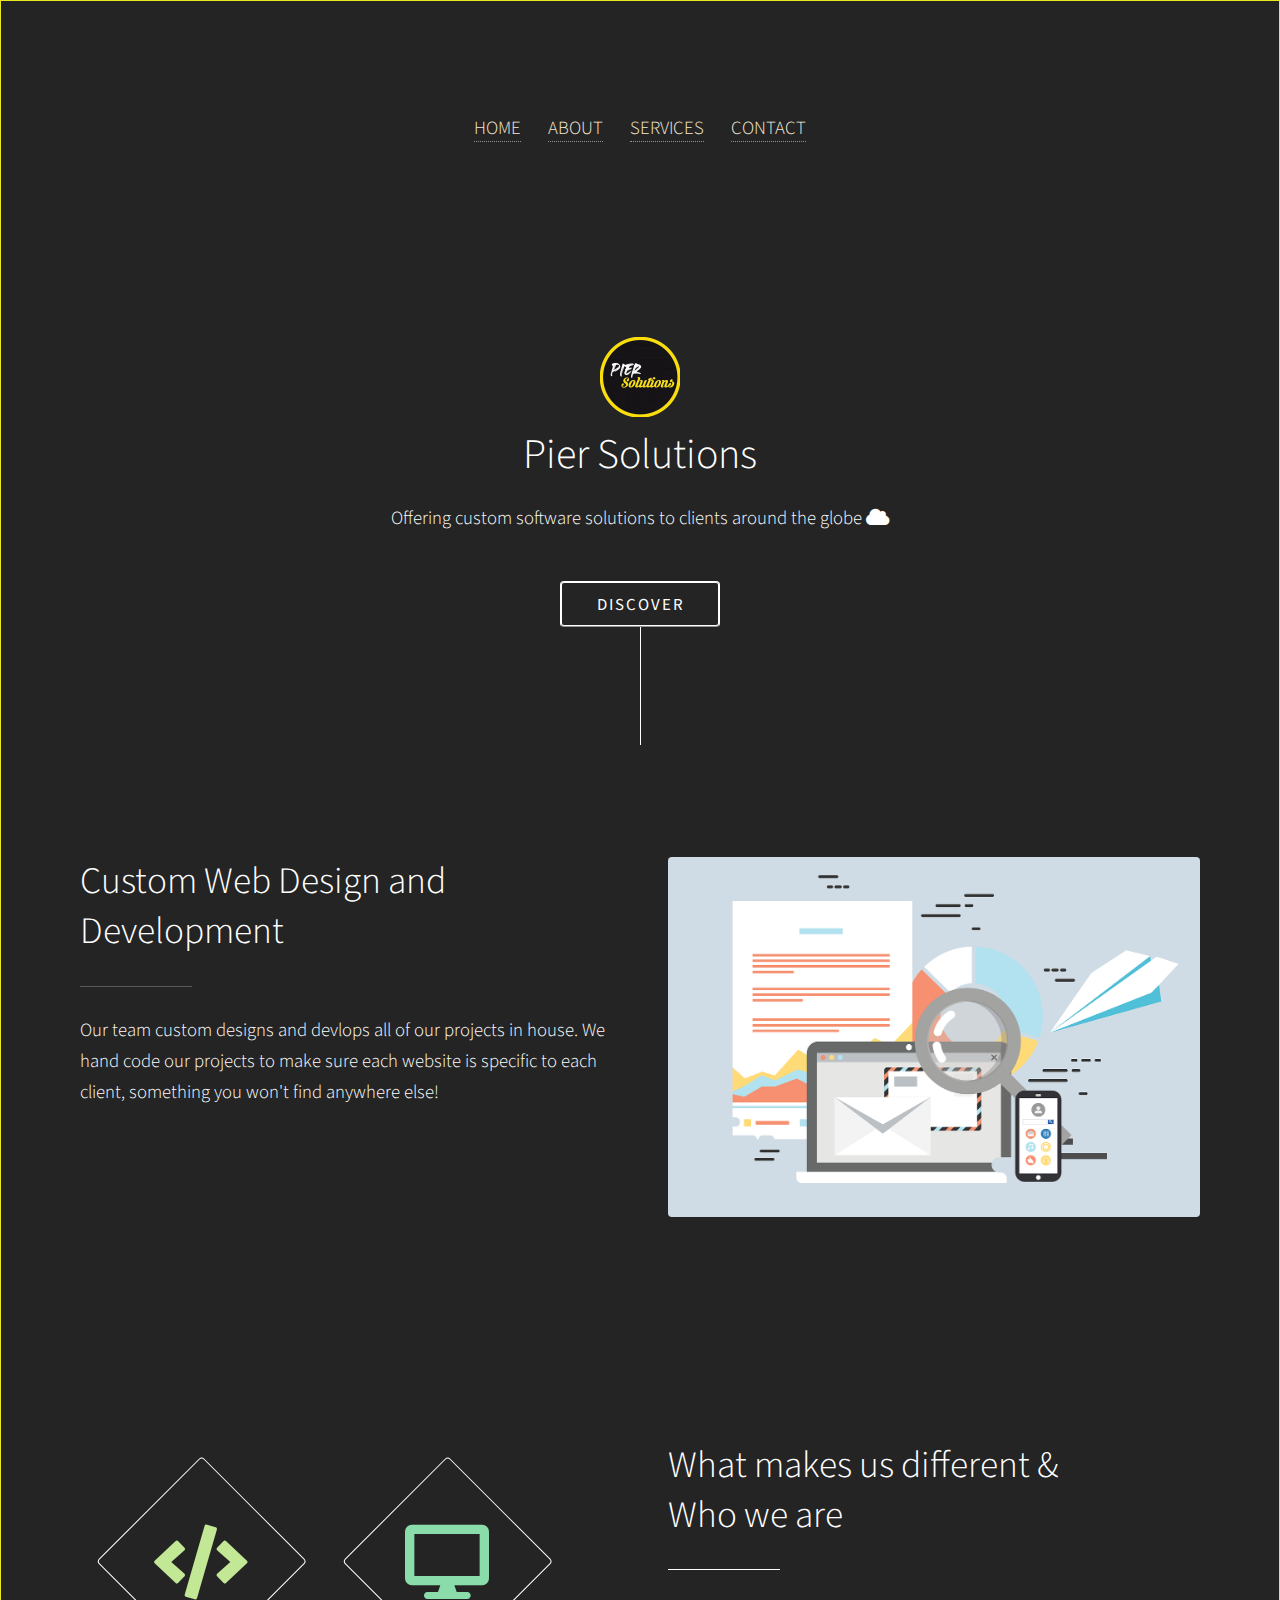
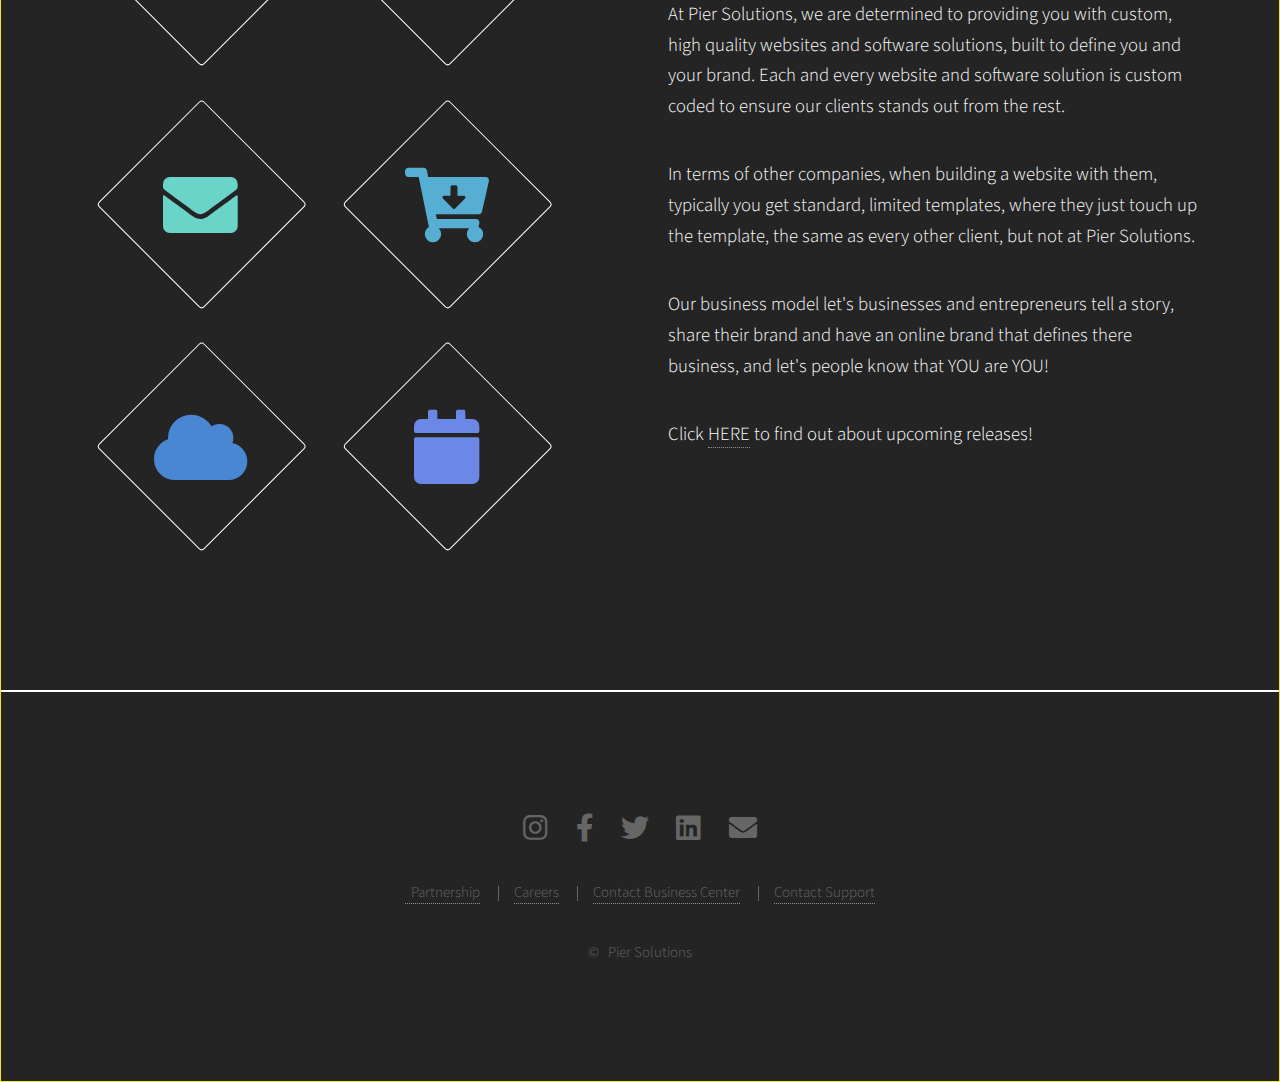
==== commit 134fc57c: "Update index.html" ====
--- a/index.html
+++ b/index.html
@@ -45,7 +45,7 @@
 				</div>
 			</div>
 					<!-- <span class="icon solid major fa-cloud"></span> -->
-					<span><img style="height: 80px; width: 80px;" src="../piersolutions-master/img/pier-solutions-logo(update).png"></span>
+					<span><img style="height: 80px; width: 80px;" src="images/pier-solutions-logo(update).png"></span>
 					<h1> Pier Solutions <strong></strong><br />
 					</h1>
 					<p>Offering custom software solutions to clients around the globe <span class="icon solid fa-cloud"></span></p>
@@ -464,4 +464,4 @@
 			<script src="assets/js/main.js"></script>
 
 	</body>
-</html>+</html>
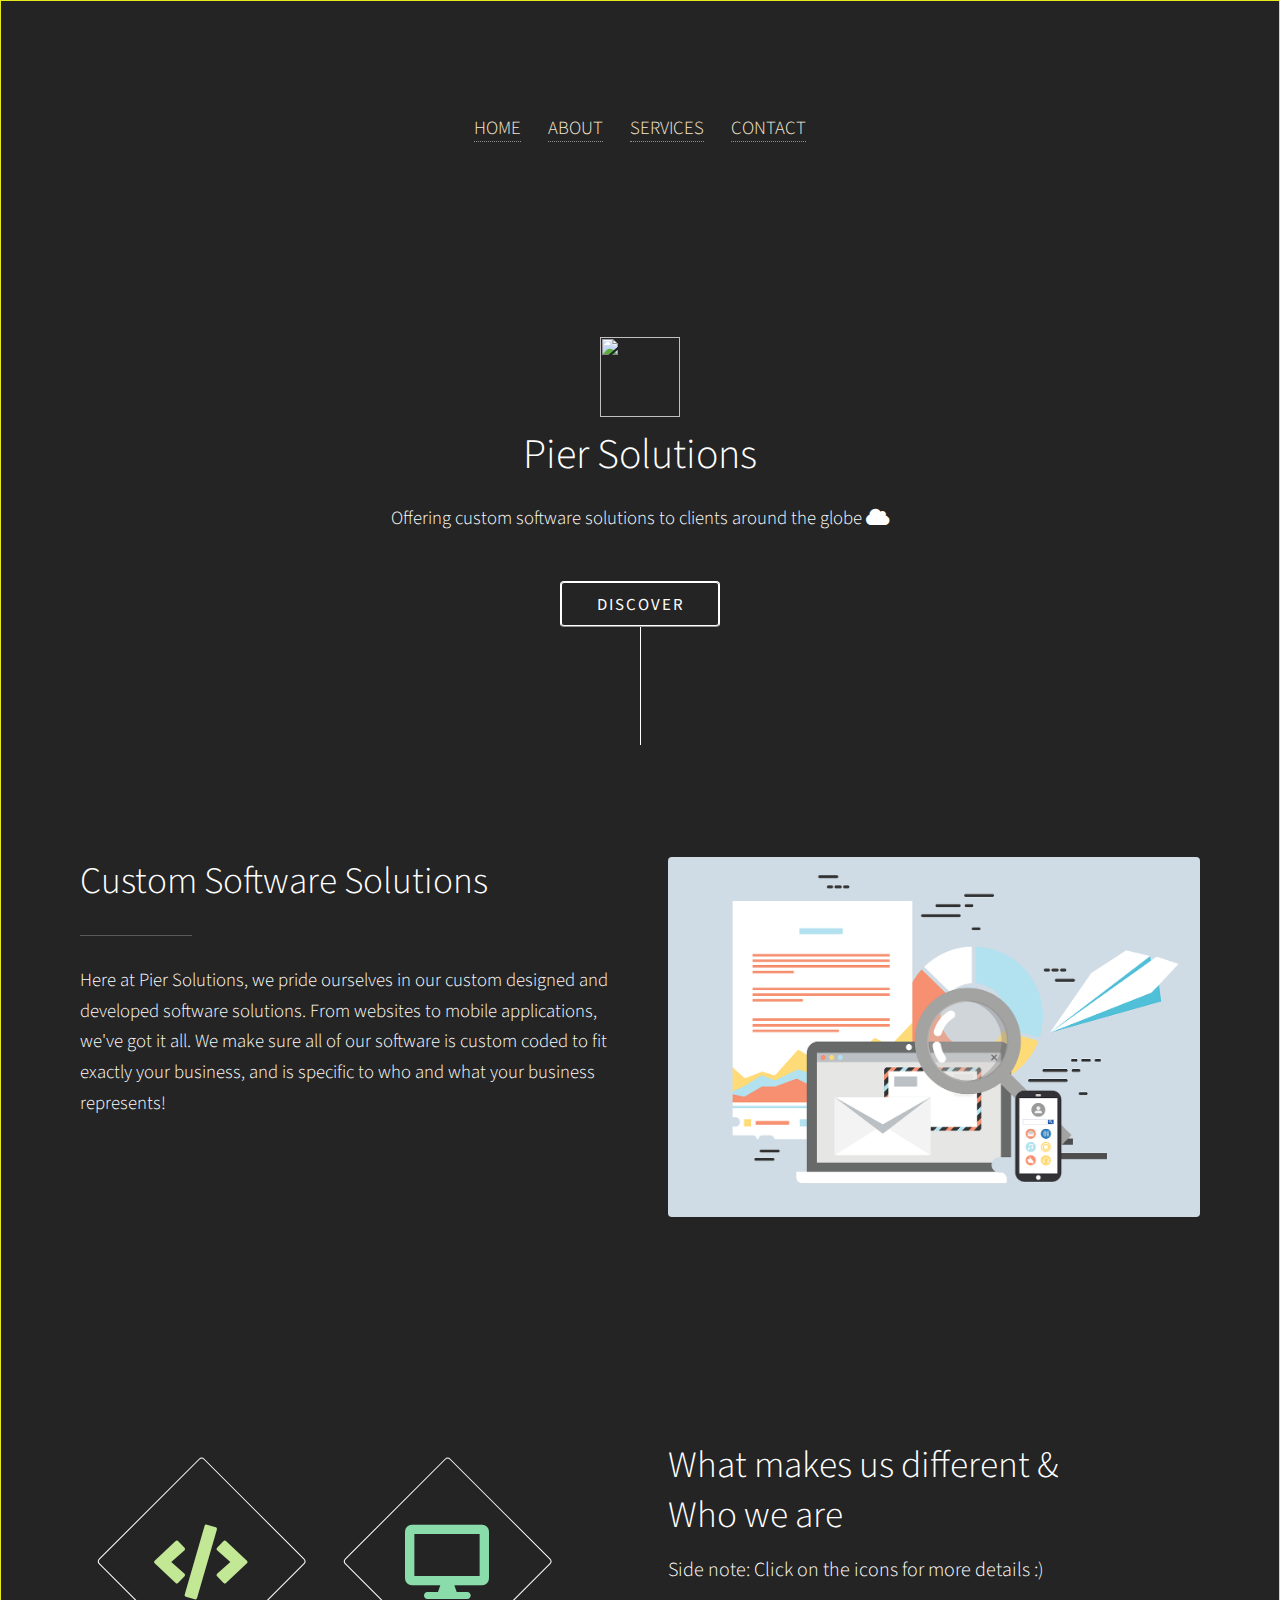
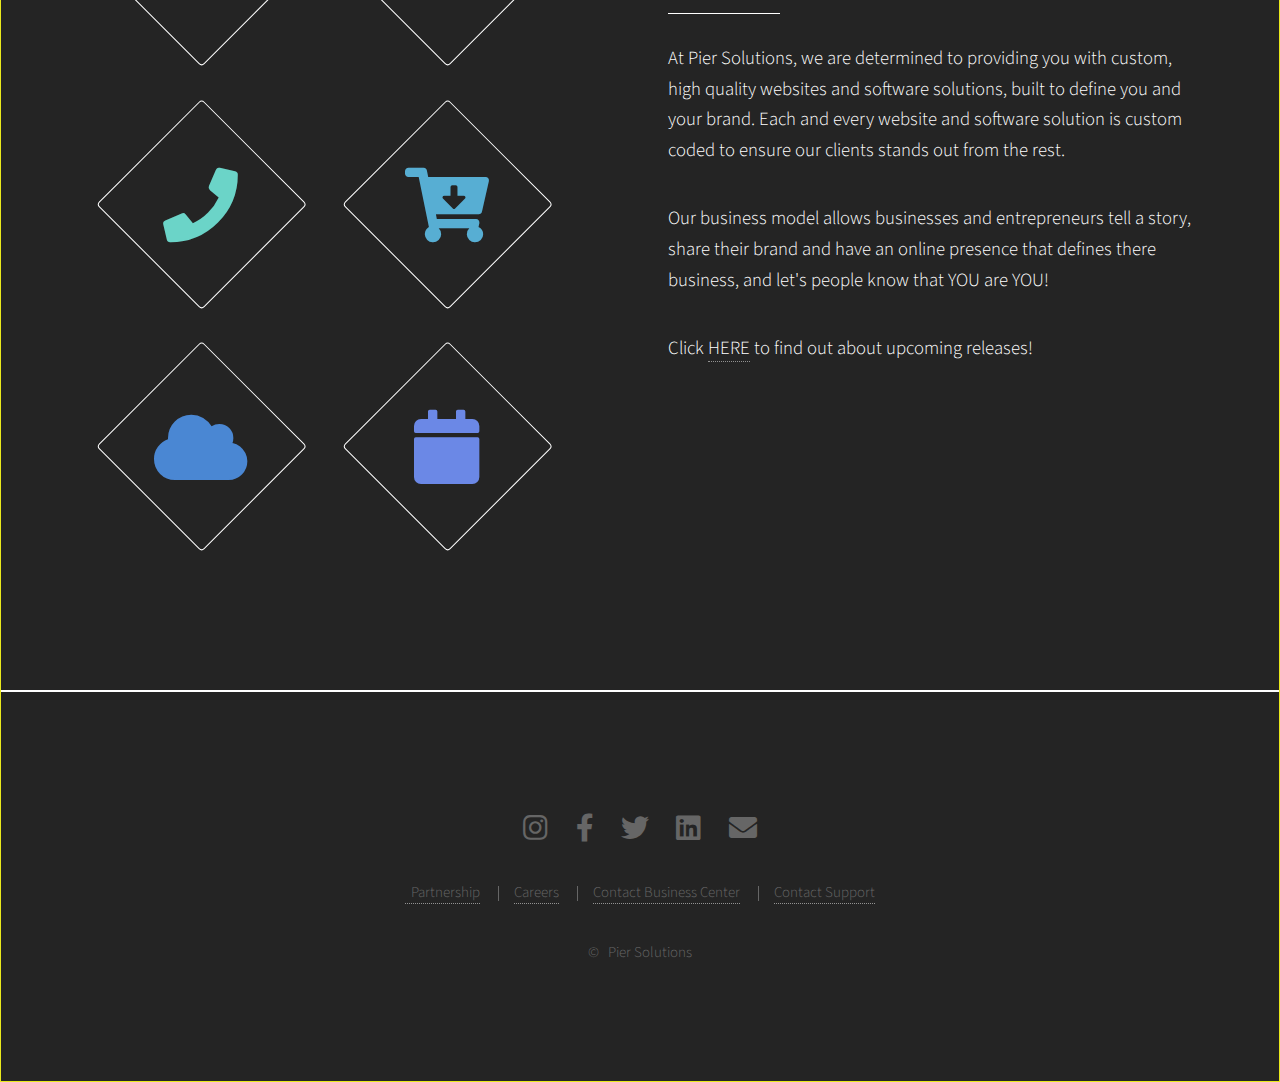
==== commit 2fb6aa6c: "Add files via upload" ====
--- a/index.html
+++ b/index.html
@@ -22,14 +22,7 @@
 
 				<li><a href="index.html"><span style="color: antiquewhite;" class="label">HOME</span></a></li>
 				<li><a href="about.html"><span style="color: antiquewhite;">ABOUT</span></a></li>
-				<div class="dropdown">
-					<li><a href="services.html"><span style="color: antiquewhite;">SERVICES</span></a></li>
-					<div class="dropdown-content">
-					  <a href="services.html#softwaresolutions">SOFTWARE SOLUTIONS</a>
-					  <a href="services.html#dashboard">PS SERVICES</a>
-					  <a href="services.html">View All</a>
-					</div>
-				  </div>				
+					<li><a href="services.html"><span style="color: antiquewhite;">SERVICES</span></a></li>			
 				  <li><a href="contact.html"><span style="color: antiquewhite;">CONTACT</span></a></li>
 
 				
@@ -45,7 +38,7 @@
 				</div>
 			</div>
 					<!-- <span class="icon solid major fa-cloud"></span> -->
-					<span><img style="height: 80px; width: 80px;" src="images/pier-solutions-logo(update).png"></span>
+					<span><img style="height: 80px; width: 80px;" src="../piersolutions-master/img/pier-solutions-logo(update).png"></span>
 					<h1> Pier Solutions <strong></strong><br />
 					</h1>
 					<p>Offering custom software solutions to clients around the globe <span class="icon solid fa-cloud"></span></p>
@@ -63,10 +56,10 @@
 					<div class="row gtr-150">
 						<div class="col-6 col-12-medium">
 							<header class="major">
-								<h2>Custom Web Design and Development<br />
+								<h2>Custom Software Solutions<br />
 								</h2>
 							</header>
-							<p>Our team custom designs and devlops all of our projects in house. We hand code our projects to make sure each website is specific to each client, something you won't find anywhere else!</p>
+							<p>Here at Pier Solutions, we pride ourselves in our custom designed and developed software solutions. From websites to mobile applications, we've got it all. We make sure all of our software is custom coded to fit exactly your business, and is specific to who and what your business represents!</p>
 						</div>
 						<div class="col-6 col-12-medium imp-medium">
 							<span class="image fit"><img src="images/email-4284157_1280.png" alt="" /></span>
@@ -81,28 +74,50 @@
 					<div class="row gtr-150">
 						<div class="col-6 col-12-medium">
 							<ul class="major-icons">
-								<li><span class="icon solid style1 major fa-code"></span></li>
-								<li><span class="icon solid style2 major fa-desktop"></span></li>
-								<li><span class="icon solid style3 major fa-envelope"></span></li>
-								<li><span class="icon solid style4 major fa-cart-arrow-down"></span></li>
-								<li><span class="icon solid style5 major fa-cloud"></span></li>
-								<li><span class="icon solid style6 major fa-calendar"></span></li>
+								<li><span class="icon solid style1 major fa-code" id="code"></span></li></a>
+								<li><span class="icon solid style2 major fa-desktop" id="desktop"></span></li>
+								<li><span class="icon solid style3 major fa-phone" id="phone"></span></li>
+								<li><span class="icon solid style4 major fa-cart-arrow-down" id="cart"></span></li>
+								<li><span class="icon solid style5 major fa-cloud" id="cloud"></span></li>
+								<li><span class="icon solid style6 major fa-calendar" id="calender"></span></li>
 							</ul>
 						</div>
 						<div class="col-6 col-12-medium">
 							<header class="major">
 								<h2>What makes us different & <br/>
 								Who we are</h2>
+								<p style="font-size: 20px;">Side note: Click on the icons for more details :)</p>
 							</header>
 							<p>At Pier Solutions, we are determined to providing you with custom, high quality websites and software solutions, built to define you and your brand. Each and every website and software solution is custom coded to ensure our clients stands out from the rest.</p>
-							<p>In terms of other companies, when building a website with them, typically you get standard, limited templates, where they just touch up the template, the same as every other client, but not at Pier Solutions.</p>
-							<p>Our business model let's businesses and entrepreneurs tell a story, share their brand and have an online brand that defines there business, and let's people know that YOU are YOU!</p>
+							<p>Our business model allows businesses and entrepreneurs tell a story, share their brand and have an online presence that defines there business, and let's people know that YOU are YOU!</p>
 							<p>Click <a href="services.html">HERE</a> to find out about upcoming releases!</p>
 						</div>
 					</div>
 				</div>
 			</section>
 
+			
+			<script>
+				 code.addEventListener('click', function() {
+					alert("We pride ourselves in our custom coded software solutions. We custom design and develop everything in house, so you have a website / app that represents YOU!");
+				 });
+				 desktop.addEventListener('click', function() {
+					alert("The software that we design and develop for you is and always will be accessible for you to use on both mobile and desktop (except mobile apps, of course!), where we are happy to offer all our solutions mobile and desktop friendly!");
+				 });
+				 phone.addEventListener('click', function() {
+					alert("Our 24/7 Customer Support will make sure that your applications are running non-stop, with no issues at all!");
+				 });
+				 cart.addEventListener('click', function() {
+					alert("Our e-commerce solutions will make sure you get the application you deserve! Client's often come to us because of how secretly expensive website builders are, and how hard they are to use. They are not unique, and they are standard. We guarantee client uniqueness, and will work as hard as we can to satisfy our clients.");
+				 });
+				 cloud.addEventListener('click', function() {
+					alert("ALL of our software solutions are hosted on cloud. What does that mean? Well basically, in a short-form, offers faster speeds, and allows you as a client to easily manage your application all through the web. ");
+				 });
+				 calender.addEventListener('click', function() {
+					alert("To keep this plain and simple, we deliver, and we deliver fast. We don't have a 9-5 here, we work as hard as we can to get you your project, as soon as possible, because we believe no one should have to wait.");
+				 });
+				 
+			</script>
 
 			
 
@@ -464,4 +479,4 @@
 			<script src="assets/js/main.js"></script>
 
 	</body>
-</html>
+</html>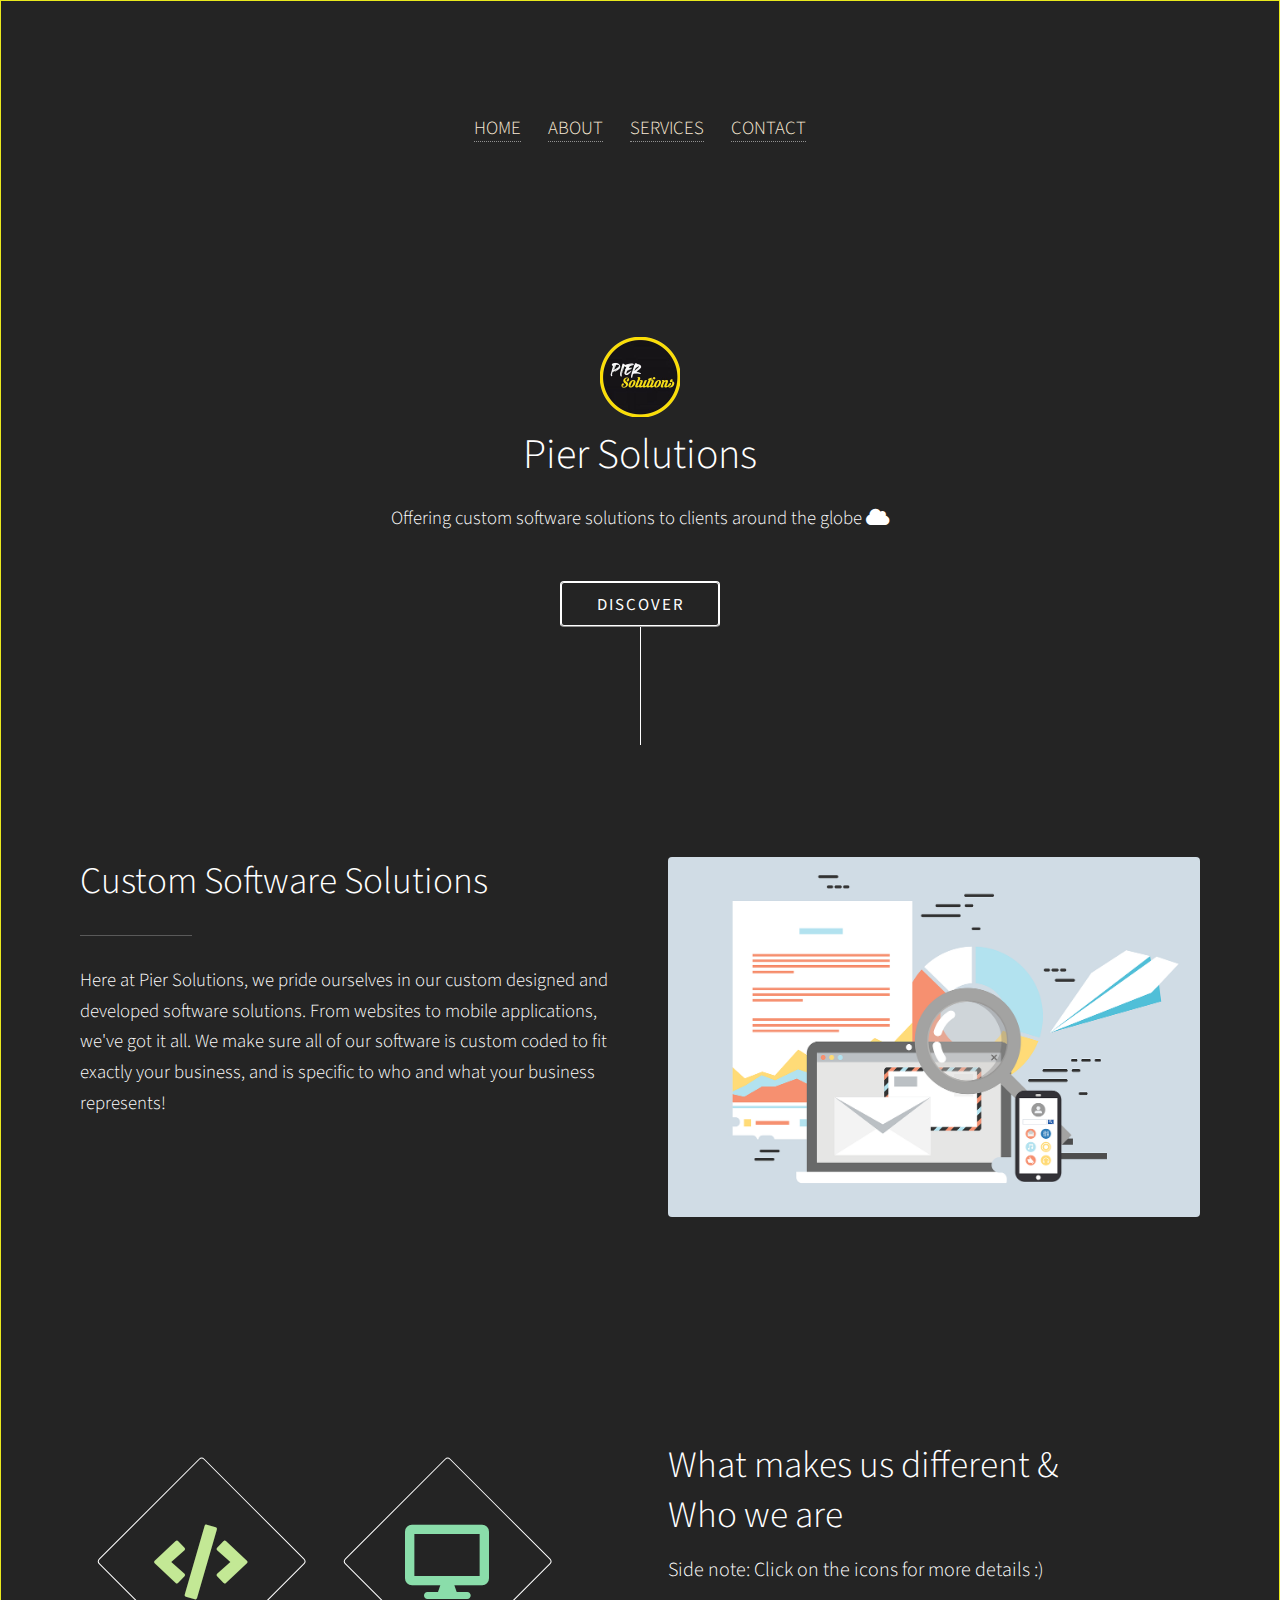
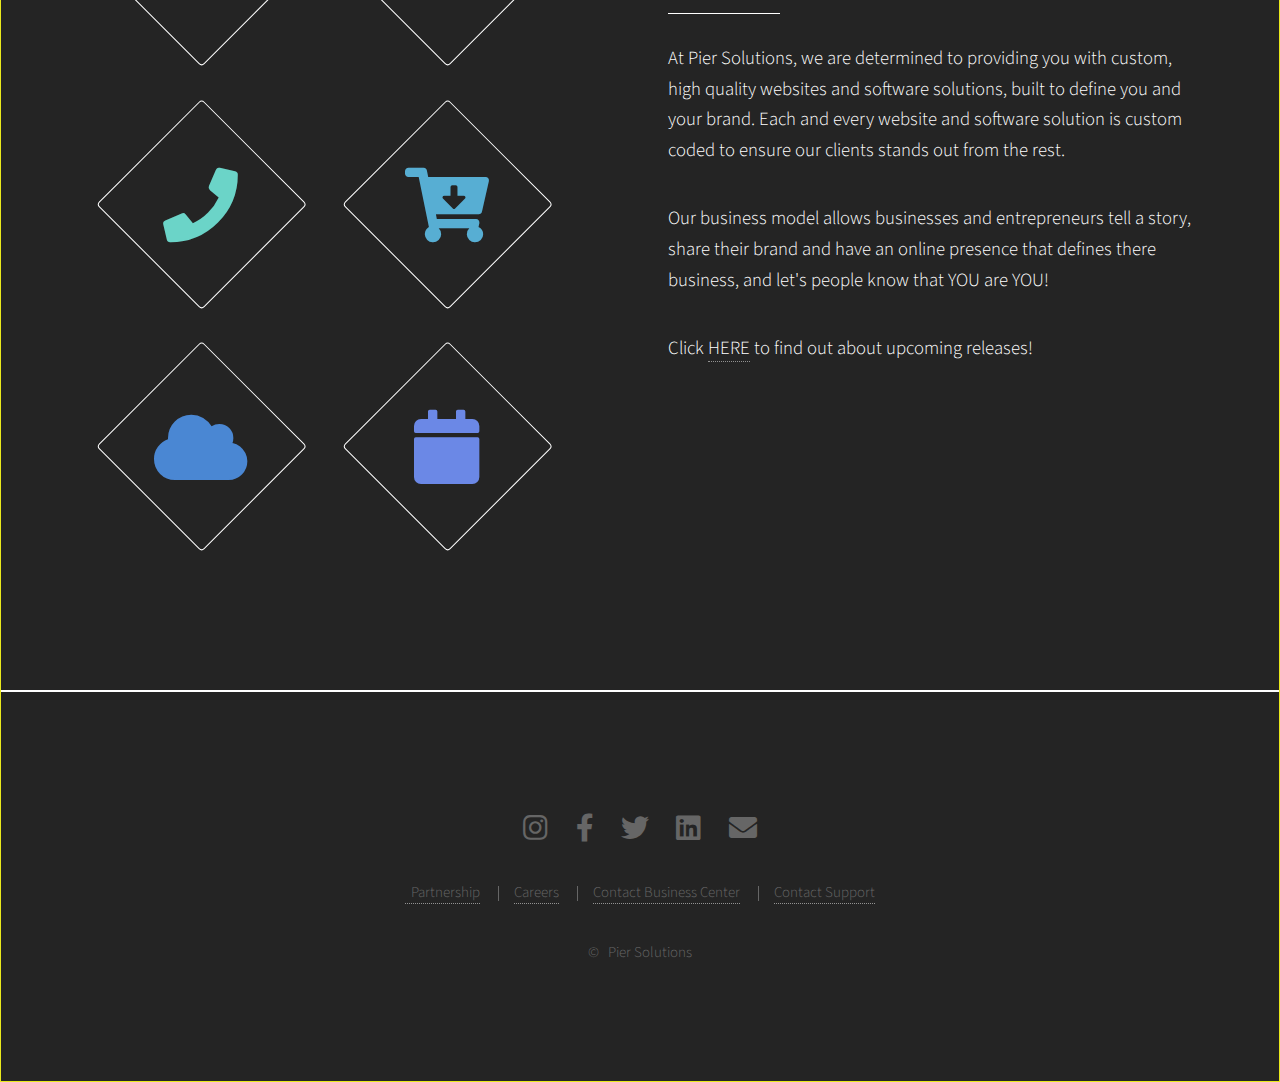
==== commit b75c1fc3: "Add files via upload" ====
--- a/index.html
+++ b/index.html
@@ -38,7 +38,7 @@
 				</div>
 			</div>
 					<!-- <span class="icon solid major fa-cloud"></span> -->
-					<span><img style="height: 80px; width: 80px;" src="../piersolutions-master/img/pier-solutions-logo(update).png"></span>
+					<span><img style="height: 80px; width: 80px;" src="images/pier-solutions-logo(update).png"></span>
 					<h1> Pier Solutions <strong></strong><br />
 					</h1>
 					<p>Offering custom software solutions to clients around the globe <span class="icon solid fa-cloud"></span></p>
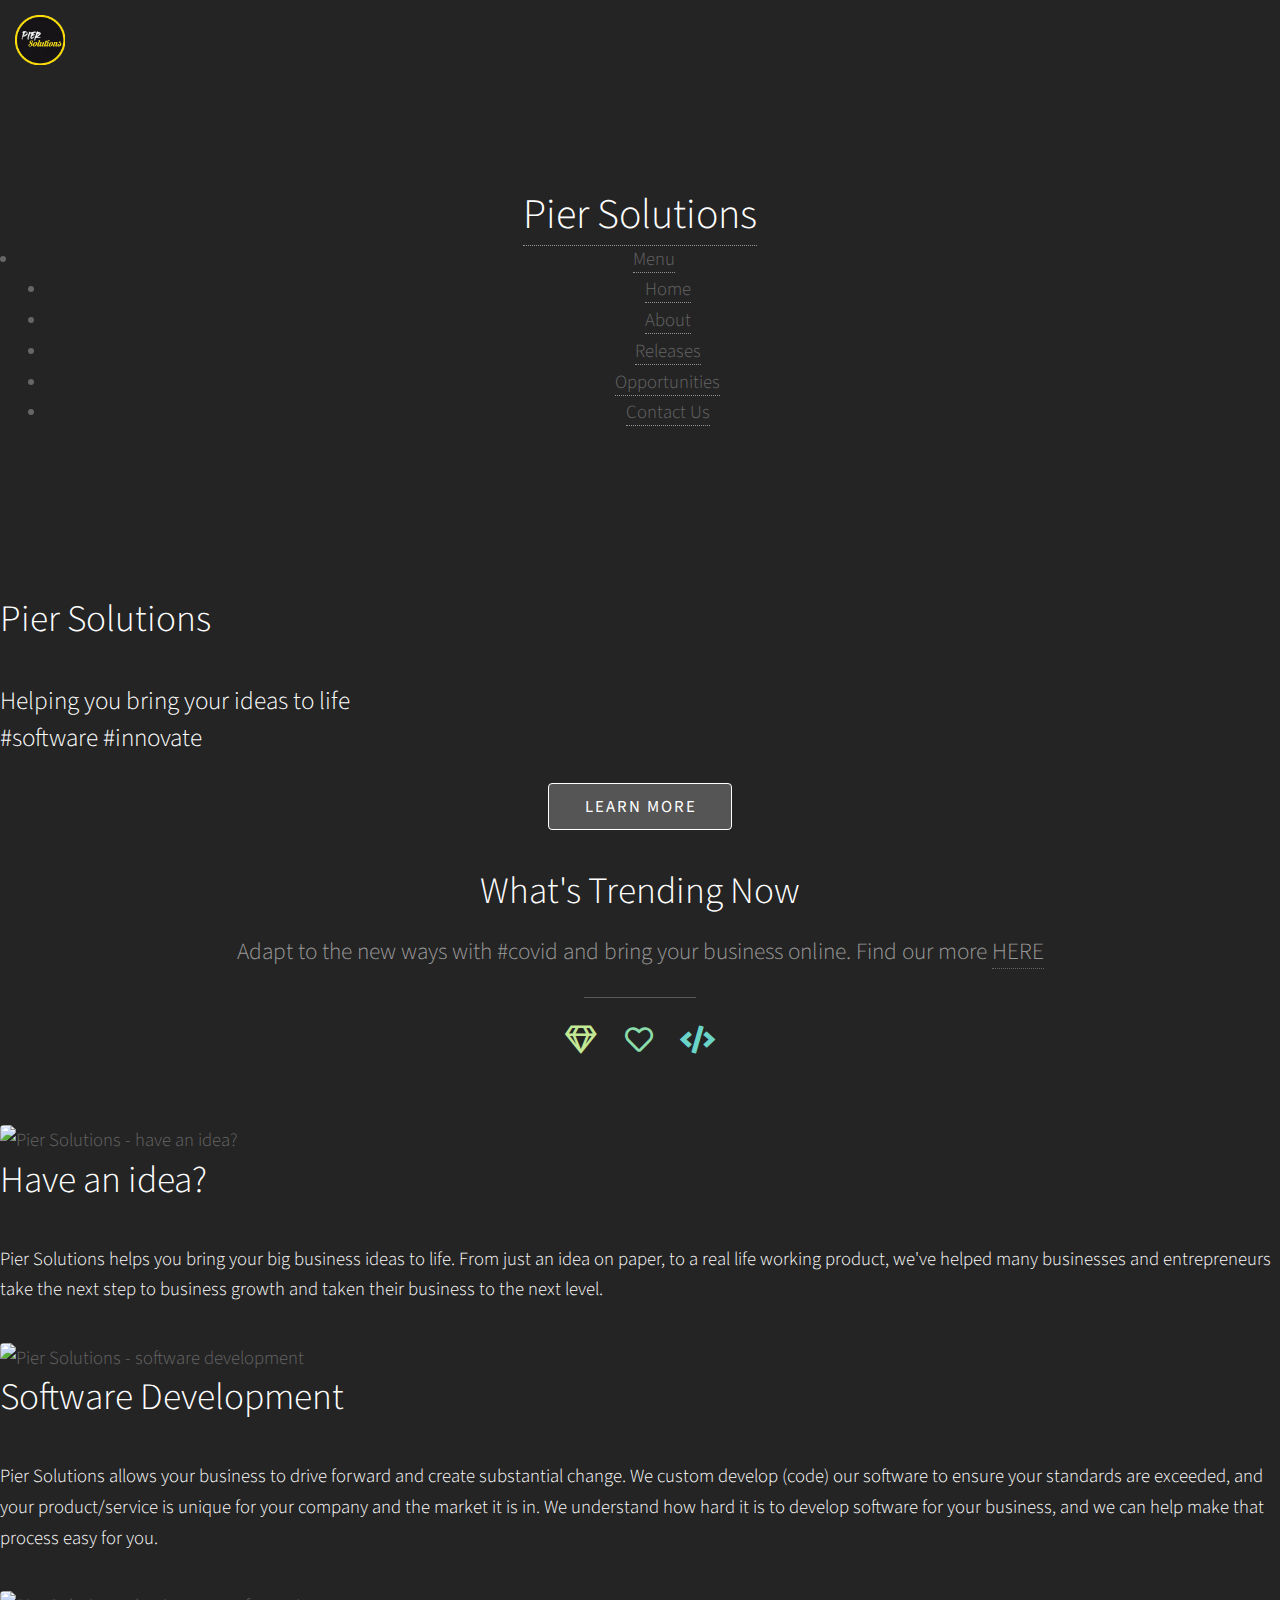
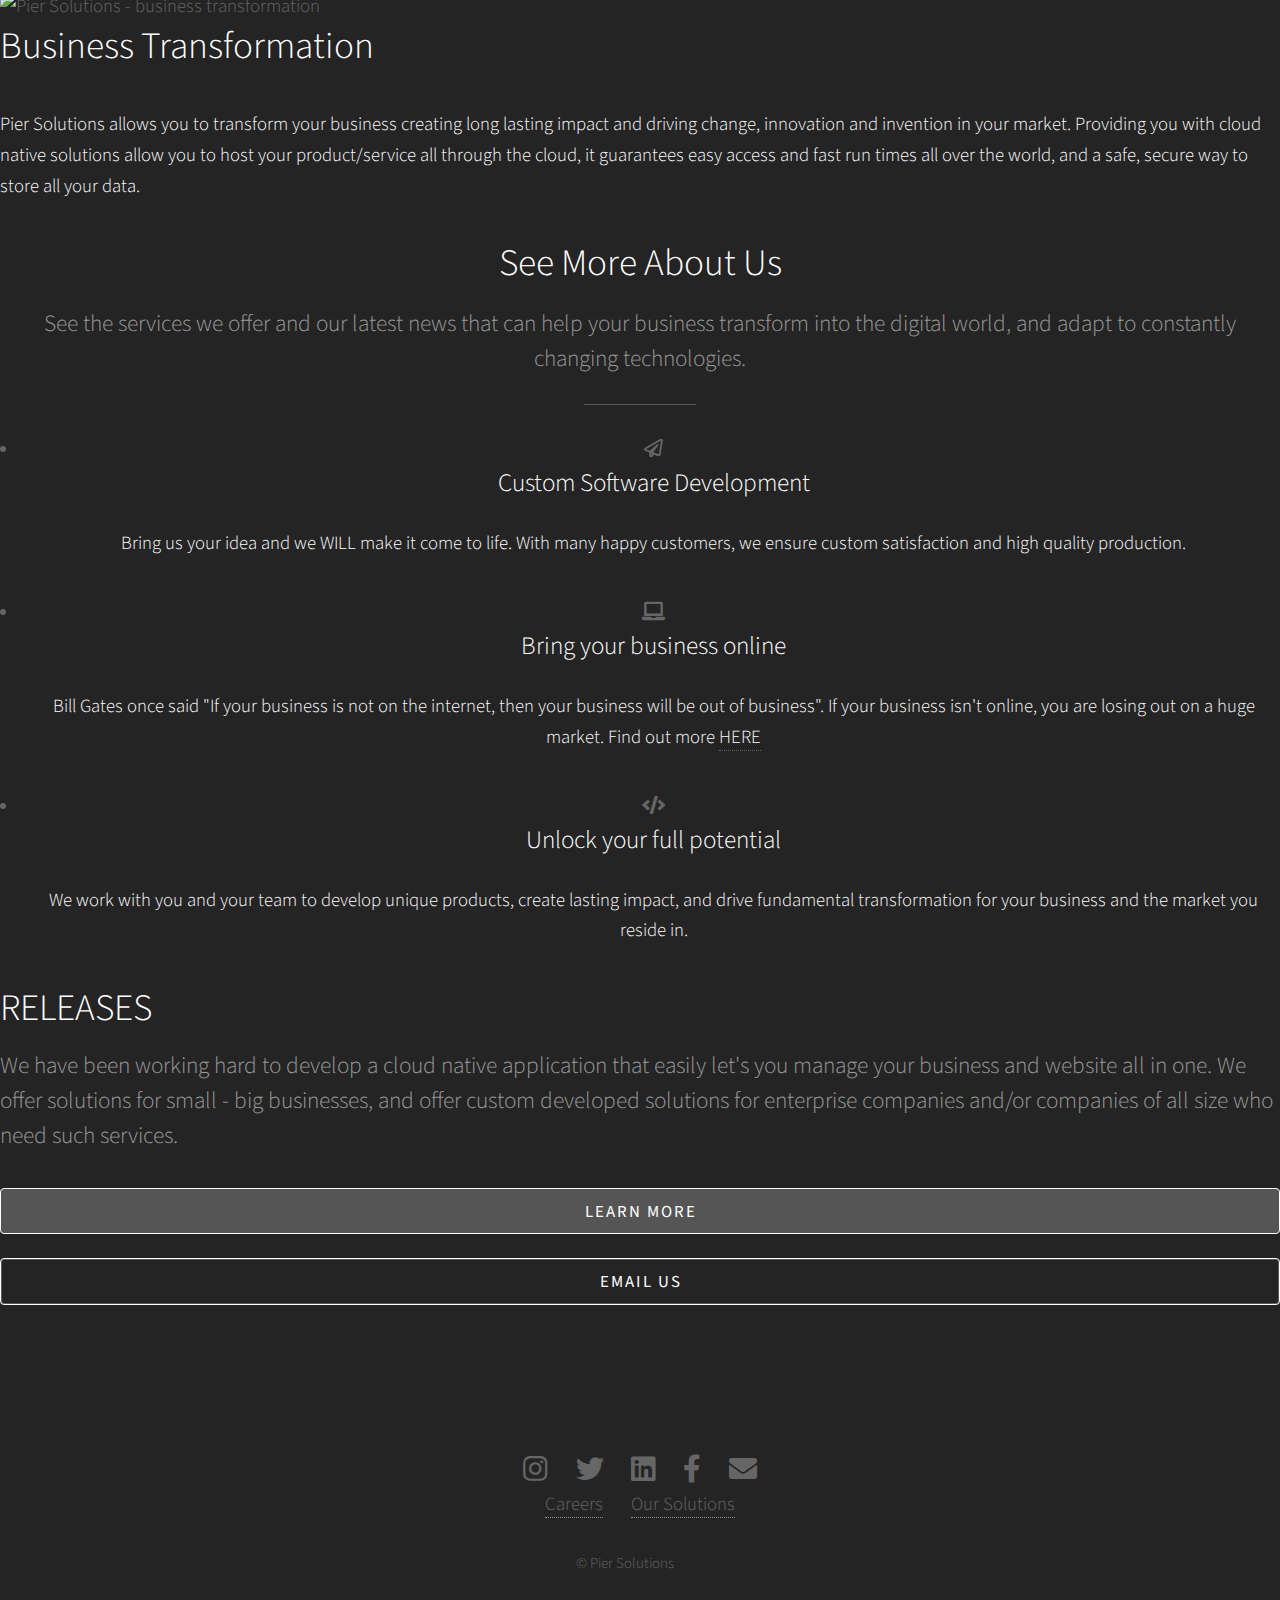
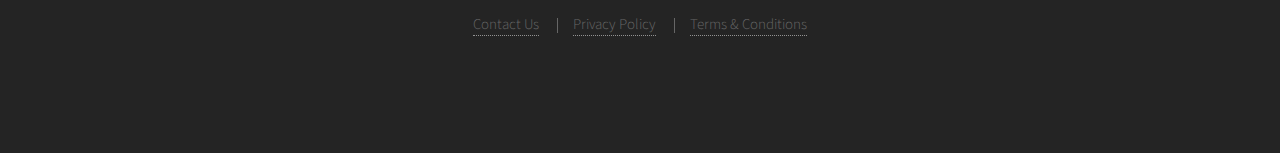
==== commit fc315847: "Update index.html" ====
--- a/index.html
+++ b/index.html
@@ -1,477 +1,165 @@
 <!DOCTYPE HTML>
-<!--
-	Photon by HTML5 UP
-	html5up.net | @ajlkn
-	Free for personal and commercial use under the CCA 3.0 license (html5up.net/license)
--->
 <html>
 	<head>
-		<title>Home | Pier Solutions</title>
+		<title>Pier Solutions | HOME</title>
 		<meta charset="utf-8" />
 		<meta name="viewport" content="width=device-width, initial-scale=1, user-scalable=no" />
-		<meta name="description" content="At Pier Solutions, we offer custom software solutions to clients around the globe!" />
-        <meta name="author" content="Pier Solutions" />
+		<meta name="description" content="Pier Solutions is a software consulting company providing custom software solutions to clients globally.">
+		<meta name="author" content="Pier Solutions">
+		<link rel="icon" type="image/png" href="images/pier-solutions-logo(update).png">
 		<link rel="stylesheet" href="assets/css/main.css" />
 		<noscript><link rel="stylesheet" href="assets/css/noscript.css" /></noscript>
 	</head>
-	<body class="is-preload" style="border: 0.5px solid rgb(233, 233, 29);">		
-		
-		<section id="navbar">
-			<ul class="icons">
-				<!-- <img style="height: 100px; width: 100px; margin-right: 700px;" src="../piersolutions-master/img/pier-solutions-logo(update).png"> -->
+	<body class="landing is-preload">
 
-				<li><a href="index.html"><span style="color: antiquewhite;" class="label">HOME</span></a></li>
-				<li><a href="about.html"><span style="color: antiquewhite;">ABOUT</span></a></li>
-					<li><a href="services.html"><span style="color: antiquewhite;">SERVICES</span></a></li>			
-				  <li><a href="contact.html"><span style="color: antiquewhite;">CONTACT</span></a></li>
+		<!-- Page Wrapper -->
+			<div id="page-wrapper">
+				<img src="images/pier-solutions-logo(update).png" style="width: 50px; height: 50px; margin-left: 15px; margin-top: 15px;">
 
-				
+				<!-- Header -->
+					<header id="header" class="alt">
+						<h1><a href="#">Pier Solutions</a></h1>
+						<nav id="nav">
+							<ul>
 
-			</ul>
-		</section>
-	
-		<!-- Header -->
-			<section id="header">
-				<div class="inner">
-					<div class="space">
-						<div class="stars">
-				</div>
-			</div>
-					<!-- <span class="icon solid major fa-cloud"></span> -->
-					<span><img style="height: 80px; width: 80px;" src="images/pier-solutions-logo(update).png"></span>
-					<h1> Pier Solutions <strong></strong><br />
-					</h1>
-					<p>Offering custom software solutions to clients around the globe <span class="icon solid fa-cloud"></span></p>
-					<!-- <p>To find out about our newest software release, click below</p> -->
-					<ul class="actions special">
-						<li><a href="#one" class="button scrolly">Discover</a></li>
-					</ul>
-					
-			</section>
-		
+								<li class="special">
+									<a href="#menu" class="menuToggle"><span>Menu</span></a>
+									<div id="menu">
+										<ul>
+											<li><a href="index.html">Home</a></li>
+											<li><a href="#about" class="scrolly">About</a></li>
+											<li><a href="#cta" class="scrolly">Releases</a></li>
+											<li><a href="careers.html">Opportunities</a></li>
+											<li><a href="contact.html">Contact Us</a></li>
+										</ul>
+									</div>
+								</li>
+							</ul>
+						</nav>
+					</header>
 
-		<!-- One -->
-			<section id="one" class="main style1">
-				<div class="container">
-					<div class="row gtr-150">
-						<div class="col-6 col-12-medium">
-							<header class="major">
-								<h2>Custom Software Solutions<br />
-								</h2>
-							</header>
-							<p>Here at Pier Solutions, we pride ourselves in our custom designed and developed software solutions. From websites to mobile applications, we've got it all. We make sure all of our software is custom coded to fit exactly your business, and is specific to who and what your business represents!</p>
-						</div>
-						<div class="col-6 col-12-medium imp-medium">
-							<span class="image fit"><img src="images/email-4284157_1280.png" alt="" /></span>
-						</div>
-					</div>
-				</div>
-			</section>
-
-		<!-- Two -->
-			<section id="two" class="main style2">
-				<div class="container">
-					<div class="row gtr-150">
-						<div class="col-6 col-12-medium">
-							<ul class="major-icons">
-								<li><span class="icon solid style1 major fa-code" id="code"></span></li></a>
-								<li><span class="icon solid style2 major fa-desktop" id="desktop"></span></li>
-								<li><span class="icon solid style3 major fa-phone" id="phone"></span></li>
-								<li><span class="icon solid style4 major fa-cart-arrow-down" id="cart"></span></li>
-								<li><span class="icon solid style5 major fa-cloud" id="cloud"></span></li>
-								<li><span class="icon solid style6 major fa-calendar" id="calender"></span></li>
+				<!-- Banner -->
+					<section id="banner">
+						<div class="inner">
+							<h2>Pier Solutions</h2>
+							<h3>Helping you bring your ideas to life<br />
+							#software #innovate<br />
+							</h3>
+							<ul class="actions special">
+								<li><a href="#one" class="button primary scrolly">Learn More</a></li>
 							</ul>
 						</div>
-						<div class="col-6 col-12-medium">
-							<header class="major">
-								<h2>What makes us different & <br/>
-								Who we are</h2>
-								<p style="font-size: 20px;">Side note: Click on the icons for more details :)</p>
-							</header>
-							<p>At Pier Solutions, we are determined to providing you with custom, high quality websites and software solutions, built to define you and your brand. Each and every website and software solution is custom coded to ensure our clients stands out from the rest.</p>
-							<p>Our business model allows businesses and entrepreneurs tell a story, share their brand and have an online presence that defines there business, and let's people know that YOU are YOU!</p>
-							<p>Click <a href="services.html">HERE</a> to find out about upcoming releases!</p>
-						</div>
-					</div>
-				</div>
-			</section>
-
-			
-			<script>
-				 code.addEventListener('click', function() {
-					alert("We pride ourselves in our custom coded software solutions. We custom design and develop everything in house, so you have a website / app that represents YOU!");
-				 });
-				 desktop.addEventListener('click', function() {
-					alert("The software that we design and develop for you is and always will be accessible for you to use on both mobile and desktop (except mobile apps, of course!), where we are happy to offer all our solutions mobile and desktop friendly!");
-				 });
-				 phone.addEventListener('click', function() {
-					alert("Our 24/7 Customer Support will make sure that your applications are running non-stop, with no issues at all!");
-				 });
-				 cart.addEventListener('click', function() {
-					alert("Our e-commerce solutions will make sure you get the application you deserve! Client's often come to us because of how secretly expensive website builders are, and how hard they are to use. They are not unique, and they are standard. We guarantee client uniqueness, and will work as hard as we can to satisfy our clients.");
-				 });
-				 cloud.addEventListener('click', function() {
-					alert("ALL of our software solutions are hosted on cloud. What does that mean? Well basically, in a short-form, offers faster speeds, and allows you as a client to easily manage your application all through the web. ");
-				 });
-				 calender.addEventListener('click', function() {
-					alert("To keep this plain and simple, we deliver, and we deliver fast. We don't have a 9-5 here, we work as hard as we can to get you your project, as soon as possible, because we believe no one should have to wait.");
-				 });
-				 
-			</script>
-
-			
-
-
-			<!-- partner -->
-					<!-- Three -->
-
-		<!-- Five -->
-		<!--
-			<section id="five" class="main style1">
-				<div class="container">
-					<header class="major special">
-						<h2>Elements</h2>
-					</header>
-
-					<section>
-						<h4>Text</h4>
-						<p>This is <b>bold</b> and this is <strong>strong</strong>. This is <i>italic</i> and this is <em>emphasized</em>.
-						This is <sup>superscript</sup> text and this is <sub>subscript</sub> text.
-						This is <u>underlined</u> and this is code: <code>for (;;) { ... }</code>. Finally, <a href="#">this is a link</a>.</p>
-						<hr />
-						<header>
-							<h4>Heading with a Subtitle</h4>
-							<p>Lorem ipsum dolor sit amet nullam id egestas urna aliquam</p>
-						</header>
-						<p>Nunc lacinia ante nunc ac lobortis. Interdum adipiscing gravida odio porttitor sem non mi integer non faucibus ornare mi ut ante amet placerat aliquet. Volutpat eu sed ante lacinia sapien lorem accumsan varius montes viverra nibh in adipiscing blandit tempus accumsan.</p>
-						<header>
-							<h5>Heading with a Subtitle</h5>
-							<p>Lorem ipsum dolor sit amet nullam id egestas urna aliquam</p>
-						</header>
-						<p>Nunc lacinia ante nunc ac lobortis. Interdum adipiscing gravida odio porttitor sem non mi integer non faucibus ornare mi ut ante amet placerat aliquet. Volutpat eu sed ante lacinia sapien lorem accumsan varius montes viverra nibh in adipiscing blandit tempus accumsan.</p>
-						<hr />
-						<h2>Heading Level 2</h2>
-						<h3>Heading Level 3</h3>
-						<h4>Heading Level 4</h4>
-						<h5>Heading Level 5</h5>
-						<h6>Heading Level 6</h6>
-						<hr />
-						<h5>Blockquote</h5>
-						<blockquote>Fringilla nisl. Donec accumsan interdum nisi, quis tincidunt felis sagittis eget tempus euismod. Vestibulum ante ipsum primis in faucibus vestibulum. Blandit adipiscing eu felis iaculis volutpat ac adipiscing accumsan faucibus. Vestibulum ante ipsum primis in faucibus lorem ipsum dolor sit amet nullam adipiscing eu felis.</blockquote>
-						<h5>Preformatted</h5>
-						<pre><code>i = 0;
-
-while (!deck.isInOrder()) {
-print 'Iteration ' + i;
-deck.shuffle();
-i++;
-}
-
-print 'It took ' + i + ' iterations to sort the deck.';</code></pre>
+						<a href="#one" class="more scrolly"></a>
 					</section>
 
-					<section>
-						<h4>Lists</h4>
-						<div class="row">
-							<div class="col-6 col-12-medium">
-								<h5>Unordered</h5>
-								<ul>
-									<li>Dolor pulvinar etiam.</li>
-									<li>Sagittis adipiscing.</li>
-									<li>Felis enim feugiat.</li>
-								</ul>
-								<h5>Alternate</h5>
-								<ul class="alt">
-									<li>Dolor pulvinar etiam.</li>
-									<li>Sagittis adipiscing.</li>
-									<li>Felis enim feugiat.</li>
-								</ul>
-							</div>
-							<div class="col-6 col-12-medium">
-								<h5>Ordered</h5>
-								<ol>
-									<li>Dolor pulvinar etiam.</li>
-									<li>Etiam vel felis viverra.</li>
-									<li>Felis enim feugiat.</li>
-									<li>Dolor pulvinar etiam.</li>
-									<li>Etiam vel felis lorem.</li>
-									<li>Felis enim et feugiat.</li>
-								</ol>
-								<h5>Icons</h5>
-								<ul class="icons">
-									<li><a href="#" class="icon brands fa-twitter"><span class="label">Twitter</span></a></li>
-									<li><a href="#" class="icon brands fa-facebook-f"><span class="label">Facebook</span></a></li>
-									<li><a href="#" class="icon brands fa-instagram"><span class="label">Instagram</span></a></li>
-									<li><a href="#" class="icon brands fa-github"><span class="label">Github</span></a></li>
-								</ul>
-							</div>
-						</div>
-						<h5>Actions</h5>
-						<div class="row">
-							<div class="col-6 col-12-medium">
-								<ul class="actions">
-									<li><a href="#" class="button primary">Default</a></li>
-									<li><a href="#" class="button">Default</a></li>
-								</ul>
-								<ul class="actions small">
-									<li><a href="#" class="button primary small">Small</a></li>
-									<li><a href="#" class="button small">Small</a></li>
-								</ul>
-								<ul class="actions stacked">
-									<li><a href="#" class="button primary">Default</a></li>
-									<li><a href="#" class="button">Default</a></li>
-								</ul>
-								<ul class="actions stacked">
-									<li><a href="#" class="button primary small">Small</a></li>
-									<li><a href="#" class="button small">Small</a></li>
-								</ul>
-							</div>
-							<div class="col-6 col-12-medium">
-								<ul class="actions stacked">
-									<li><a href="#" class="button primary fit">Default</a></li>
-									<li><a href="#" class="button fit">Default</a></li>
-								</ul>
-								<ul class="actions stacked">
-									<li><a href="#" class="button primary small fit">Small</a></li>
-									<li><a href="#" class="button small fit">Small</a></li>
-								</ul>
-							</div>
+				<!-- One -->
+					<section id="one" class="wrapper style1 special">
+						<div class="inner">
+							<header class="major">
+								<h2>What's Trending Now<br />
+								</h2>
+								<p>Adapt to the new ways with #covid and bring your business online. Find our more <a href="migrate-online.html">HERE</a></p>
+							</header>
+							<ul class="icons major">
+								<li><span class="icon fa-gem major style1"><span class="label">Lorem</span></span></li>
+								<li><span class="icon fa-heart major style2"><span class="label">Ipsum</span></span></li>
+								<li><span class="icon solid fa-code major style3"><span class="label">Dolor</span></span></li>
+							</ul>
 						</div>
 					</section>
 
-					<section>
-						<h4>Table</h4>
-						<h5>Default</h5>
-						<div class="table-wrapper">
-							<table>
-								<thead>
-									<tr>
-										<th>Name</th>
-										<th>Description</th>
-										<th>Price</th>
-									</tr>
-								</thead>
-								<tbody>
-									<tr>
-										<td>Item One</td>
-										<td>Ante turpis integer aliquet porttitor.</td>
-										<td>29.99</td>
-									</tr>
-									<tr>
-										<td>Item Two</td>
-										<td>Vis ac commodo adipiscing arcu aliquet.</td>
-										<td>19.99</td>
-									</tr>
-									<tr>
-										<td>Item Three</td>
-										<td> Morbi faucibus arcu accumsan lorem.</td>
-										<td>29.99</td>
-									</tr>
-									<tr>
-										<td>Item Four</td>
-										<td>Vitae integer tempus condimentum.</td>
-										<td>19.99</td>
-									</tr>
-									<tr>
-										<td>Item Five</td>
-										<td>Ante turpis integer aliquet porttitor.</td>
-										<td>29.99</td>
-									</tr>
-								</tbody>
-								<tfoot>
-									<tr>
-										<td colspan="2"></td>
-										<td>100.00</td>
-									</tr>
-								</tfoot>
-							</table>
-						</div>
+				<!-- Two -->
+					<section id="two" class="wrapper alt style2">
+						<section class="spotlight">
+							<div class="image"><img src="https://images.pexels.com/photos/3758105/pexels-photo-3758105.jpeg?auto=compress&cs=tinysrgb&dpr=2&w=500" alt="Pier Solutions - have an idea?" /></div><div class="content">
+								<h2>Have an idea?<br />
+								</h2>
+								<p>Pier Solutions helps you bring your big business ideas to life. From just an idea on paper, to a real life working product, we've helped many businesses and entrepreneurs take the next step to business growth and taken their business to the next level.</p>
+							</div>
+						</section>
+						<section class="spotlight">
+							<div class="image"><img src="https://images.pexels.com/photos/892757/pexels-photo-892757.jpeg?auto=compress&cs=tinysrgb&dpr=2&w=500" alt="Pier Solutions - software development" /></div><div class="content">
+								<h2>Software Development<br />
+								</h2>
+								<p>Pier Solutions allows your business to drive forward and create substantial change. We custom develop (code) our software to ensure your standards are exceeded, and your product/service is unique for your company and the market it is in. We understand how hard it is to develop software for your business, and we can help make that process easy for you.</p>
+							</div>
+						</section>
+						<section class="spotlight">
+							<div class="image"><img src="https://images.pexels.com/photos/590045/pexels-photo-590045.jpeg?auto=compress&cs=tinysrgb&dpr=2&w=500" alt="Pier Solutions - business transformation" /></div><div class="content">
+								<h2>Business Transformation<br />
+								</h2>
+								<p>Pier Solutions allows you to transform your business creating long lasting impact and driving change, innovation and invention in your market. Providing you with cloud native solutions allow you to host your product/service all through the cloud, it guarantees easy access and fast run times all over the world, and a safe, secure way to store all your data.</p>
+							</div>
+						</section>
+					</section>
 
-						<h5>Alternate</h5>
-						<div class="table-wrapper">
-							<table class="alt">
-								<thead>
-									<tr>
-										<th>Name</th>
-										<th>Description</th>
-										<th>Price</th>
-									</tr>
-								</thead>
-								<tbody>
-									<tr>
-										<td>Item One</td>
-										<td>Ante turpis integer aliquet porttitor.</td>
-										<td>29.99</td>
-									</tr>
-									<tr>
-										<td>Item Two</td>
-										<td>Vis ac commodo adipiscing arcu aliquet.</td>
-										<td>19.99</td>
-									</tr>
-									<tr>
-										<td>Item Three</td>
-										<td> Morbi faucibus arcu accumsan lorem.</td>
-										<td>29.99</td>
-									</tr>
-									<tr>
-										<td>Item Four</td>
-										<td>Vitae integer tempus condimentum.</td>
-										<td>19.99</td>
-									</tr>
-									<tr>
-										<td>Item Five</td>
-										<td>Ante turpis integer aliquet porttitor.</td>
-										<td>29.99</td>
-									</tr>
-								</tbody>
-								<tfoot>
-									<tr>
-										<td colspan="2"></td>
-										<td>100.00</td>
-									</tr>
-								</tfoot>
-							</table>
+				<!-- Three -->
+					<section id="about" class="wrapper style3 special">
+						<div class="inner">
+							<header class="major">
+								<h2>See More About Us</h2>
+								<p>See the services we offer and our latest news that can help your business transform into the digital world, and adapt to constantly changing technologies.</p>
+							</header>
+							<ul class="features">
+								<li class="icon fa-paper-plane">
+									<h3>Custom Software Development</h3>
+									<p>Bring us your idea and we WILL make it come to life. With many happy customers, we ensure custom satisfaction and high quality production.</p>
+								</li>
+								<li class="icon solid fa-laptop">
+									<h3>Bring your business online</h3>
+									<p>Bill Gates once said "If your business is not on the internet, then your business will be out of business". If your business isn't online, you are losing out on a huge market. Find out more <a href="migrate-online.html">HERE</a></p>
+								</li>
+								<li class="icon solid fa-code">
+									<h3>Unlock your full potential</h3>
+									<p>We work with you and your team to develop unique products, create lasting impact, and drive fundamental transformation for your business and the market you reside in. </p> <!-- Find out more <a href="">HERE</a> -->
+								</li>
+							</ul>
 						</div>
 					</section>
 
-					<section>
-						<h4>Buttons</h4>
-						<ul class="actions">
-							<li><a href="#" class="button primary">Primary</a></li>
-							<li><a href="#" class="button">Default</a></li>
-						</ul>
-						<ul class="actions">
-							<li><a href="#" class="button large">Large</a></li>
-							<li><a href="#" class="button">Default</a></li>
-							<li><a href="#" class="button small">Small</a></li>
-						</ul>
-						<ul class="actions fit">
-							<li><a href="#" class="button fit">Fit</a></li>
-							<li><a href="#" class="button primary fit">Fit</a></li>
-							<li><a href="#" class="button fit">Fit</a></li>
-						</ul>
-						<ul class="actions fit small">
-							<li><a href="#" class="button primary fit small">Fit + Small</a></li>
-							<li><a href="#" class="button fit small">Fit + Small</a></li>
-							<li><a href="#" class="button primary fit small">Fit + Small</a></li>
-						</ul>
-						<ul class="actions">
-							<li><a href="#" class="button primary icon solid fa-download">Icon</a></li>
-							<li><a href="#" class="button icon solid fa-download">Icon</a></li>
-						</ul>
-						<ul class="actions">
-							<li><span class="button primary disabled">Disabled</span></li>
-							<li><span class="button disabled">Disabled</span></li>
-						</ul>
+				<!-- CTA -->
+					<section id="cta" class="wrapper style4">
+						<div class="inner">
+							<header>
+								<h2>RELEASES</h2>
+								<p>We have been working hard to develop a cloud native application that easily let's you manage your business and website all in one. We offer solutions for small - big businesses, and offer custom developed solutions for enterprise companies and/or companies of all size who need such services.</p>
+							</header>
+							<ul class="actions stacked">
+								<li><a href="https://allye.ca" class="button fit primary">Learn More</a></li>
+								<li><a href="mailto:contact@piersolutions.ca" class="button fit">Email Us</a></li>
+							</ul>
+						</div>
 					</section>
 
-					<section>
-						<h4>Form</h4>
-						<form method="post" action="#">
-							<div class="row gtr-uniform gtr-50">
-								<div class="col-6 col-12-xsmall">
-									<input type="text" name="demo-name" id="demo-name" value="" placeholder="Name" />
-								</div>
-								<div class="col-6 col-12-xsmall">
-									<input type="email" name="demo-email" id="demo-email" value="" placeholder="Email" />
-								</div>
-								<div class="col-12">
-									<select name="demo-category" id="demo-category">
-										<option value="">- Category -</option>
-										<option value="1">Manufacturing</option>
-										<option value="1">Shipping</option>
-										<option value="1">Administration</option>
-										<option value="1">Human Resources</option>
-									</select>
-								</div>
-								<div class="col-4 col-12-small">
-									<input type="radio" id="demo-priority-low" name="demo-priority" checked>
-									<label for="demo-priority-low">Low</label>
-								</div>
-								<div class="col-4 col-12-small">
-									<input type="radio" id="demo-priority-normal" name="demo-priority">
-									<label for="demo-priority-normal">Normal</label>
-								</div>
-								<div class="col-4 col-12-small">
-									<input type="radio" id="demo-priority-high" name="demo-priority">
-									<label for="demo-priority-high">High</label>
-								</div>
-								<div class="col-6 col-12-small">
-									<input type="checkbox" id="demo-copy" name="demo-copy">
-									<label for="demo-copy">Email me a copy</label>
-								</div>
-								<div class="col-6 col-12-small">
-									<input type="checkbox" id="demo-human" name="demo-human" checked>
-									<label for="demo-human">Not a robot</label>
-								</div>
-								<div class="col-12">
-									<textarea name="demo-message" id="demo-message" placeholder="Enter your message" rows="6"></textarea>
-								</div>
-								<div class="col-12">
-									<ul class="actions">
-										<li><input type="submit" value="Send Message" class="primary" /></li>
-										<li><input type="reset" value="Reset" /></li>
-									</ul>
-								</div>
-							</div>
-						</form>
-					</section>
+				<!-- Footer -->
+					<footer id="footer">
+						<ul class="icons">
+							<li><a href="https://instagram.com/piersolutions.ca" class="icon brands fa-instagram"><span class="label">Instagram</span></a></li>
+							<li><a href="https://twitter.com/piersolutionsca" class="icon brands fa-twitter"><span class="label">Twitter</span></a></li>
+							<li><a href="https://linkedin.com/company/piersolutions" class="icon brands fa-linkedin"><span class="label">Linkedin</span></a></li>
+							<li><a href="https://facebook.com/pier.solutions" class="icon brands fa-facebook-f"><span class="label">Facebook</span></a></li>
+							<li><a href="mailto:contact@piersolutions.ca" class="icon solid fa-envelope"><span class="label">Email</span></a></li>
+						</ul>
+						<ul class="icons">
+							<li><a href="careers.html"><span class="label">Careers</span></a></li>
+							<li><a href="https://allye.ca"><span class="label"></span>Our Solutions</a></li>
+							<!-- <li><a href=""><span class="label">Portfolio</span></a></li> -->
+						</ul>
+						<ul class="copyright">
+							<li>&copy; Pier Solutions</li><li></li>
+						</ul>
+						<ul class="copyright">
+							<li><a href="contact.html">Contact Us</a></li>
+							<li><a href="privacy-policy.html">Privacy Policy</a></li>
+							<li><a href="terms-conditions.html">Terms & Conditions</a></li>
+						</ul>
+					</footer>
 
-					<section>
-						<h4>Image</h4>
-						<h5>Fit</h5>
-						<div class="box alt">
-							<div class="row gtr-uniform gtr-50">
-								<div class="col-12"><span class="image fit"><img src="images/pic06.jpg" alt="" /></span></div>
-								<div class="col-4"><span class="image fit"><img src="images/pic02.jpg" alt="" /></span></div>
-								<div class="col-4"><span class="image fit"><img src="images/pic03.jpg" alt="" /></span></div>
-								<div class="col-4"><span class="image fit"><img src="images/pic04.jpg" alt="" /></span></div>
-								<div class="col-4"><span class="image fit"><img src="images/pic03.jpg" alt="" /></span></div>
-								<div class="col-4"><span class="image fit"><img src="images/pic04.jpg" alt="" /></span></div>
-								<div class="col-4"><span class="image fit"><img src="images/pic02.jpg" alt="" /></span></div>
-								<div class="col-4"><span class="image fit"><img src="images/pic04.jpg" alt="" /></span></div>
-								<div class="col-4"><span class="image fit"><img src="images/pic02.jpg" alt="" /></span></div>
-								<div class="col-4"><span class="image fit"><img src="images/pic03.jpg" alt="" /></span></div>
-							</div>
-						</div>
-						<h5>Left &amp; Right</h5>
-						<p><span class="image left"><img src="images/pic05.jpg" alt="" /></span>Fringilla nisl. Donec accumsan interdum nisi, quis tincidunt felis sagittis eget. tempus euismod. Vestibulum ante ipsum primis in faucibus vestibulum. Blandit adipiscing eu felis iaculis volutpat ac adipiscing accumsan eu faucibus. Integer ac pellentesque praesent tincidunt felis sagittis eget. tempus euismod. Vestibulum ante ipsum primis in faucibus vestibulum. Blandit adipiscing eu felis iaculis volutpat ac adipiscing accumsan eu faucibus. Integer ac pellentesque praesent. Donec accumsan interdum nisi, quis tincidunt felis sagittis eget. tempus euismod. Vestibulum ante ipsum primis in faucibus vestibulum. Blandit adipiscing eu felis iaculis volutpat ac adipiscing accumsan eu faucibus. Integer ac pellentesque praesent tincidunt felis sagittis eget. tempus euismod. Vestibulum ante ipsum primis in faucibus vestibulum. Blandit adipiscing eu felis iaculis volutpat ac adipiscing accumsan eu faucibus. Integer ac pellentesque praesent. Blandit adipiscing eu felis iaculis volutpat ac adipiscing accumsan eu faucibus. Integer ac pellentesque praesent tincidunt felis sagittis eget. tempus euismod. Vestibulum ante ipsum primis in faucibus vestibulum. Blandit adipiscing eu felis iaculis volutpat ac adipiscing accumsan eu faucibus. Integer ac pellentesque praesent.</p>
-						<p><span class="image right"><img src="images/pic05.jpg" alt="" /></span>Fringilla nisl. Donec accumsan interdum nisi, quis tincidunt felis sagittis eget. tempus euismod. Vestibulum ante ipsum primis in faucibus vestibulum. Blandit adipiscing eu felis iaculis volutpat ac adipiscing accumsan eu faucibus. Integer ac pellentesque praesent tincidunt felis sagittis eget. tempus euismod. Vestibulum ante ipsum primis in faucibus vestibulum. Blandit adipiscing eu felis iaculis volutpat ac adipiscing accumsan eu faucibus. Integer ac pellentesque praesent. Donec accumsan interdum nisi, quis tincidunt felis sagittis eget. tempus euismod. Vestibulum ante ipsum primis in faucibus vestibulum. Blandit adipiscing eu felis iaculis volutpat ac adipiscing accumsan eu faucibus. Integer ac pellentesque praesent tincidunt felis sagittis eget. tempus euismod. Vestibulum ante ipsum primis in faucibus vestibulum. Blandit adipiscing eu felis iaculis volutpat ac adipiscing accumsan eu faucibus. Integer ac pellentesque praesent. Blandit adipiscing eu felis iaculis volutpat ac adipiscing accumsan eu faucibus. Integer ac pellentesque praesent tincidunt felis sagittis eget. tempus euismod. Vestibulum ante ipsum primis in faucibus vestibulum. Blandit adipiscing eu felis iaculis volutpat ac adipiscing accumsan eu faucibus. Integer ac pellentesque praesent.</p>
-					</section>
-
-				</div>
-			</section>
-		-->
-<hr class="new5">
-<style>
-
- hr.new5 {
-  border: 0.25px solid white;
-}
-</style>
-		<!-- Footer -->
-		<section id="footer">
-			<ul class="icons">
-				<li><a href="https://instagram.com/piersolutions.ca" class="icon brands alt fa-instagram"><span class="label">Instagram</span></a></li>
-				<li><a href="https://facebook.com/piersolutions" class="icon brands alt fa-facebook-f"><span class="label">Facebook</span></a></li>
-				<li><a href="https://twitter.com/piersolutionsca" class="icon brands alt fa-twitter"><span class="label">Twitter</span></a></li>
-				<li><a href="https://linkedin.com/in/piersolutions" class="icon brands alt fa-linkedin"><span class="label">GitHub</span></a></li>
-				<li><a href="mailto:contact@piersolutions.ca" class="icon solid alt fa-envelope"><span class="label">Email</span></a></li>
-
-			</ul>
-			<ul class="copyright">
-				<a href="partnership.html"><li><span>&nbsp; Partnership</span></li></a>
-				<a href="careers.html"><li><span>Careers</span></a></li>
-				<a href="businesscentercontact.html"><li><span>Contact Business Center</span></a></li>
-				<a href="contact.html"><li><span>Contact Support</span></a></li>
-			</ul>
-			<ul class="copyright">
-				<li><span>&copy; &nbsp; Pier Solutions</span></li>
-			</ul>
-		</section>
+			</div>
 
 		<!-- Scripts -->
 			<script src="assets/js/jquery.min.js"></script>
+			<script src="assets/js/jquery.scrollex.min.js"></script>
 			<script src="assets/js/jquery.scrolly.min.js"></script>
 			<script src="assets/js/browser.min.js"></script>
 			<script src="assets/js/breakpoints.min.js"></script>
@@ -479,4 +167,4 @@
 			<script src="assets/js/main.js"></script>
 
 	</body>
-</html>+</html>
